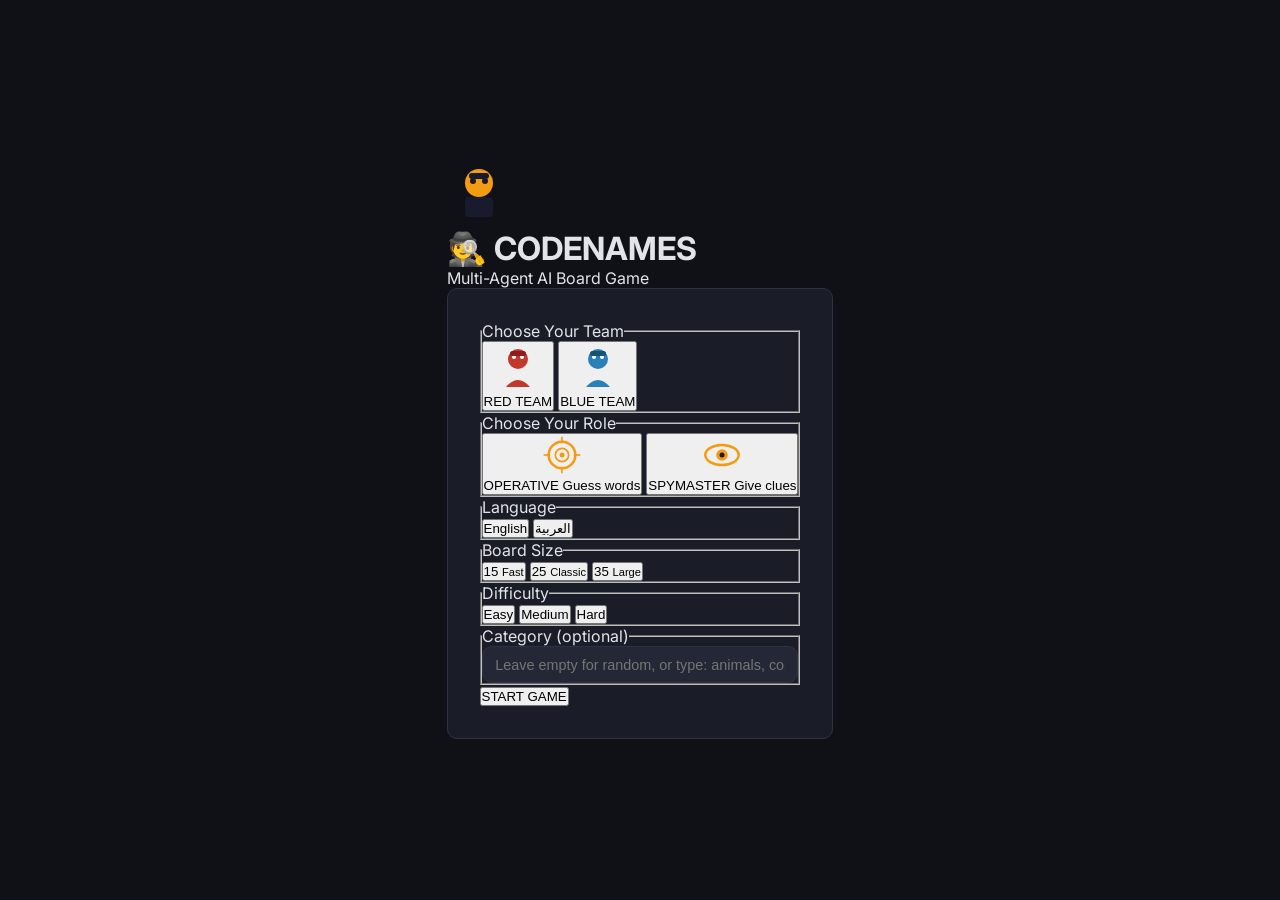
==== UI/index.html @ 9152c019 "Update project: improve agents, UI, and server routes" ====
<!DOCTYPE html>
<html lang="en">
<head>
  <meta charset="UTF-8" />
  <meta name="viewport" content="width=device-width, initial-scale=1.0" />
  <title>Codenames — Multi-Agent AI Board Game</title>
  <meta name="description" content="Play Codenames with AI agents — choose your team, your role, and outsmart the opposition." />
  <link rel="preconnect" href="https://fonts.googleapis.com" />
  <link rel="preconnect" href="https://fonts.gstatic.com" crossorigin />
  <link href="https://fonts.googleapis.com/css2?family=Russo+One&family=Inter:wght@400;500;600;700&family=Noto+Sans+Arabic:wght@400;500;600;700&display=swap" rel="stylesheet" />
  <link rel="stylesheet" href="/static/styles.css" />
</head>
<body>

  <!-- ========== TOAST CONTAINER ========== -->
  <div id="toast-container" aria-live="polite"></div>

  <!-- ========== SETUP SCREEN ========== -->
  <div id="setup-screen" class="screen active">
    <div class="setup-bg"></div>
    <div class="setup-content">
      <header class="setup-header">
        <div class="logo-icon" aria-hidden="true">
          <svg viewBox="0 0 64 64" width="64" height="64">
            <circle cx="32" cy="22" r="14" fill="#f39c12"/>
            <rect x="18" y="36" width="28" height="20" rx="4" fill="#1a1a2e"/>
            <circle cx="26" cy="20" r="3" fill="#1a1a2e"/>
            <circle cx="38" cy="20" r="3" fill="#1a1a2e"/>
            <rect x="22" y="12" width="20" height="6" rx="3" fill="#1a1a2e"/>
          </svg>
        </div>
        <h1 class="game-title"><span class="title-spy">&#x1F575;&#xFE0F;</span> CODENAMES</h1>
        <p class="game-subtitle">Multi-Agent AI Board Game</p>
      </header>

      <form id="setup-form" class="setup-card" autocomplete="off">
        <!-- Team Selection -->
        <fieldset class="setup-fieldset">
          <legend class="setup-legend">Choose Your Team</legend>
          <div class="selection-row team-row">
            <button type="button" class="selection-card team-card red selected" data-team="red" aria-pressed="true">
              <div class="card-icon red-icon">
                <svg viewBox="0 0 48 48" width="48" height="48" aria-hidden="true">
                  <circle cx="24" cy="16" r="10" fill="#c0392b"/>
                  <path d="M12 44 Q24 30 36 44 Z" fill="#c0392b"/>
                  <circle cx="20" cy="14" r="2" fill="#fff"/>
                  <circle cx="28" cy="14" r="2" fill="#fff"/>
                  <rect x="16" y="8" width="16" height="5" rx="2.5" fill="#8e1c1c"/>
                </svg>
              </div>
              <span class="card-label">RED TEAM</span>
            </button>
            <button type="button" class="selection-card team-card blue" data-team="blue" aria-pressed="false">
              <div class="card-icon blue-icon">
                <svg viewBox="0 0 48 48" width="48" height="48" aria-hidden="true">
                  <circle cx="24" cy="16" r="10" fill="#2980b9"/>
                  <path d="M12 44 Q24 30 36 44 Z" fill="#2980b9"/>
                  <circle cx="20" cy="14" r="2" fill="#fff"/>
                  <circle cx="28" cy="14" r="2" fill="#fff"/>
                  <rect x="16" y="8" width="16" height="5" rx="2.5" fill="#1a5276"/>
                </svg>
              </div>
              <span class="card-label">BLUE TEAM</span>
            </button>
          </div>
        </fieldset>

        <!-- Role Selection -->
        <fieldset class="setup-fieldset">
          <legend class="setup-legend">Choose Your Role</legend>
          <div class="selection-row role-row">
            <button type="button" class="selection-card role-card selected" data-role="operative" aria-pressed="true">
              <div class="card-icon">
                <svg viewBox="0 0 48 48" width="40" height="40" aria-hidden="true">
                  <circle cx="24" cy="24" r="16" fill="none" stroke="#f39c12" stroke-width="3"/>
                  <circle cx="24" cy="24" r="8" fill="none" stroke="#f39c12" stroke-width="2"/>
                  <circle cx="24" cy="24" r="3" fill="#f39c12"/>
                  <line x1="24" y1="2" x2="24" y2="10" stroke="#f39c12" stroke-width="2"/>
                  <line x1="24" y1="38" x2="24" y2="46" stroke="#f39c12" stroke-width="2"/>
                  <line x1="2" y1="24" x2="10" y2="24" stroke="#f39c12" stroke-width="2"/>
                  <line x1="38" y1="24" x2="46" y2="24" stroke="#f39c12" stroke-width="2"/>
                </svg>
              </div>
              <span class="card-label">OPERATIVE</span>
              <span class="card-desc">Guess words</span>
            </button>
            <button type="button" class="selection-card role-card" data-role="spymaster" aria-pressed="false">
              <div class="card-icon">
                <svg viewBox="0 0 48 48" width="40" height="40" aria-hidden="true">
                  <ellipse cx="24" cy="24" rx="20" ry="12" fill="none" stroke="#f39c12" stroke-width="3"/>
                  <circle cx="24" cy="24" r="7" fill="#f39c12"/>
                  <circle cx="24" cy="24" r="3" fill="#1a1a2e"/>
                </svg>
              </div>
              <span class="card-label">SPYMASTER</span>
              <span class="card-desc">Give clues</span>
            </button>
          </div>
        </fieldset>

        <!-- Language -->
        <fieldset class="setup-fieldset">
          <legend class="setup-legend">Language</legend>
          <div class="selection-row lang-row">
            <button type="button" class="pill-btn selected" data-lang="en" aria-pressed="true">English</button>
            <button type="button" class="pill-btn" data-lang="ar" aria-pressed="false">&#x0627;&#x0644;&#x0639;&#x0631;&#x0628;&#x064A;&#x0629;</button>
          </div>
        </fieldset>

        <!-- Board Size -->
        <fieldset class="setup-fieldset">
          <legend class="setup-legend">Board Size</legend>
          <div class="selection-row size-row">
            <button type="button" class="pill-btn" data-size="15" aria-pressed="false">15 <small>Fast</small></button>
            <button type="button" class="pill-btn selected" data-size="25" aria-pressed="true">25 <small>Classic</small></button>
            <button type="button" class="pill-btn" data-size="35" aria-pressed="false">35 <small>Large</small></button>
          </div>
        </fieldset>

        <!-- Difficulty -->
        <fieldset class="setup-fieldset">
          <legend class="setup-legend">Difficulty</legend>
          <div class="selection-row diff-row">
            <button type="button" class="pill-btn" data-diff="easy" aria-pressed="false">Easy</button>
            <button type="button" class="pill-btn selected" data-diff="medium" aria-pressed="true">Medium</button>
            <button type="button" class="pill-btn" data-diff="hard" aria-pressed="false">Hard</button>
          </div>
        </fieldset>

        <!-- Category -->
        <fieldset class="setup-fieldset">
          <legend class="setup-legend">Category <span class="legend-hint">(optional)</span></legend>
          <input type="text" id="category-input" class="text-input" placeholder="Leave empty for random, or type: animals, countries, sports..." />
        </fieldset>

        <!-- Start -->
        <button type="submit" id="start-btn" class="start-button">
          <span class="start-label">START GAME</span>
          <span class="start-spinner hidden" aria-hidden="true"></span>
        </button>
      </form>
    </div>
  </div>

  <!-- ========== GAME SCREEN ========== -->
  <div id="game-screen" class="screen">

    <!-- Mobile panel toggles -->
    <div class="mobile-toggles">
      <button class="mobile-toggle-btn" data-panel="logs" aria-label="Toggle agent logs">
        <svg viewBox="0 0 24 24" width="20" height="20" fill="none" stroke="currentColor" stroke-width="2"><path d="M1 12s4-8 11-8 11 8 11 8-4 8-11 8-11-8-11-8z"/><circle cx="12" cy="12" r="3"/></svg>
        Logs
      </button>
      <button class="mobile-toggle-btn" data-panel="chat" aria-label="Toggle chat">
        <svg viewBox="0 0 24 24" width="20" height="20" fill="none" stroke="currentColor" stroke-width="2"><path d="M21 15a2 2 0 0 1-2 2H7l-4 4V5a2 2 0 0 1 2-2h14a2 2 0 0 1 2 2z"/></svg>
        Chat
      </button>
    </div>

    <!-- LEFT PANEL: Agent Logs -->
    <aside id="logs-panel" class="side-panel logs-panel">
      <div class="panel-header">
        <h2 class="panel-title">
          <svg viewBox="0 0 24 24" width="18" height="18" fill="none" stroke="currentColor" stroke-width="2"><circle cx="11" cy="11" r="8"/><line x1="21" y1="21" x2="16.65" y2="16.65"/></svg>
          Agent Logs
        </h2>
        <button class="panel-toggle" data-panel="logs" aria-label="Toggle logs panel">
          <svg viewBox="0 0 24 24" width="18" height="18" fill="none" stroke="currentColor" stroke-width="2"><path d="M1 12s4-8 11-8 11 8 11 8-4 8-11 8-11-8-11-8z"/><circle cx="12" cy="12" r="3"/></svg>
        </button>
      </div>
      <div id="logs-list" class="panel-body logs-list" role="log" aria-live="polite">
        <div class="empty-state">No agent activity yet...</div>
      </div>
    </aside>

    <!-- CENTER: Game Board -->
    <main id="board-area" class="board-area">
      <!-- Score Bar -->
      <div class="score-bar">
        <div class="score red-score">
          <span class="score-dot red-dot"></span>
          <span>Red: <strong id="red-remaining">0</strong> remaining</span>
        </div>
        <div id="turn-indicator" class="turn-indicator">WAITING...</div>
        <div class="score blue-score">
          <span class="score-dot blue-dot"></span>
          <span>Blue: <strong id="blue-remaining">0</strong> remaining</span>
        </div>
      </div>

      <!-- Clue Banner -->
      <div id="clue-banner" class="clue-banner hidden">
        <span class="clue-label">CLUE:</span>
        <span id="clue-word" class="clue-word"></span>
        <span id="clue-number" class="clue-number"></span>
      </div>
      <div id="clue-status" class="clue-status hidden"></div>

      <!-- Card Grid -->
      <div id="card-grid" class="card-grid" role="grid" aria-label="Game board">
        <!-- Cards rendered by JS -->
      </div>

      <!-- Spymaster Clue Input -->
      <div id="spymaster-input" class="spymaster-input hidden">
        <div class="clue-form">
          <input type="text" id="clue-word-input" class="text-input clue-text-input" placeholder="Enter your clue word" maxlength="30" />
          <div class="clue-number-picker">
            <button type="button" id="clue-num-dec" class="num-btn" aria-label="Decrease number">-</button>
            <span id="clue-num-value" class="num-value">1</span>
            <button type="button" id="clue-num-inc" class="num-btn" aria-label="Increase number">+</button>
          </div>
          <button type="button" id="give-clue-btn" class="action-button give-clue-btn">
            <span>Give Clue</span>
            <span class="btn-spinner hidden" aria-hidden="true"></span>
          </button>
        </div>
        <div id="spymaster-wait" class="spymaster-wait hidden">
          <div class="wait-spinner"></div>
          <span>Waiting for your operative to guess...</span>
        </div>
      </div>

      <!-- Operative Controls -->
      <div id="operative-controls" class="operative-controls hidden">
        <span id="guesses-left" class="guesses-left"></span>
        <button type="button" id="end-turn-btn" class="action-button end-turn-btn" disabled>End Turn</button>
      </div>

      <!-- Loading Skeleton -->
      <div id="board-loading" class="board-loading hidden">
        <div class="skeleton-grid">
          <div class="skeleton-card"></div><div class="skeleton-card"></div><div class="skeleton-card"></div><div class="skeleton-card"></div><div class="skeleton-card"></div>
          <div class="skeleton-card"></div><div class="skeleton-card"></div><div class="skeleton-card"></div><div class="skeleton-card"></div><div class="skeleton-card"></div>
          <div class="skeleton-card"></div><div class="skeleton-card"></div><div class="skeleton-card"></div><div class="skeleton-card"></div><div class="skeleton-card"></div>
          <div class="skeleton-card"></div><div class="skeleton-card"></div><div class="skeleton-card"></div><div class="skeleton-card"></div><div class="skeleton-card"></div>
          <div class="skeleton-card"></div><div class="skeleton-card"></div><div class="skeleton-card"></div><div class="skeleton-card"></div><div class="skeleton-card"></div>
        </div>
      </div>
    </main>

    <!-- RIGHT PANEL: Chat -->
    <aside id="chat-panel" class="side-panel chat-panel">
      <div class="panel-header">
        <h2 class="panel-title">
          <svg viewBox="0 0 24 24" width="18" height="18" fill="none" stroke="currentColor" stroke-width="2"><path d="M21 15a2 2 0 0 1-2 2H7l-4 4V5a2 2 0 0 1 2-2h14a2 2 0 0 1 2 2z"/></svg>
          Game Chat
        </h2>
        <button class="panel-toggle" data-panel="chat" aria-label="Toggle chat panel">
          <svg viewBox="0 0 24 24" width="18" height="18" fill="none" stroke="currentColor" stroke-width="2"><path d="M21 15a2 2 0 0 1-2 2H7l-4 4V5a2 2 0 0 1 2-2h14a2 2 0 0 1 2 2z"/></svg>
        </button>
      </div>
      <div id="chat-messages" class="panel-body chat-messages" role="log" aria-live="polite">
        <div class="empty-state">No messages yet...</div>
      </div>
      <div class="chat-input-bar">
        <input type="text" id="chat-input" class="text-input chat-text-input" placeholder="Type a message..." maxlength="300" />
        <button type="button" id="chat-send-btn" class="chat-send-btn" aria-label="Send message">
          <svg viewBox="0 0 24 24" width="20" height="20" fill="none" stroke="currentColor" stroke-width="2"><line x1="22" y1="2" x2="11" y2="13"/><polygon points="22 2 15 22 11 13 2 9 22 2"/></svg>
        </button>
      </div>
    </aside>

    <!-- GAME OVER OVERLAY -->
    <div id="game-over-overlay" class="game-over-overlay hidden" role="dialog" aria-modal="true" aria-label="Game Over">
      <div class="game-over-card">
        <div id="game-over-icon" class="game-over-icon"></div>
        <h2 id="game-over-title" class="game-over-title"></h2>
        <p id="game-over-subtitle" class="game-over-subtitle"></p>
        <div class="game-over-scores">
          <span class="go-score red-go">Red: <strong id="go-red">0</strong></span>
          <span class="go-score blue-go">Blue: <strong id="go-blue">0</strong></span>
        </div>
        <div class="game-over-actions">
          <button type="button" id="reveal-board-btn" class="action-button">Reveal Board</button>
          <button type="button" id="play-again-btn" class="action-button primary">Play Again</button>
        </div>
      </div>
      <!-- CSS Confetti -->
      <div id="confetti-container" class="confetti-container hidden" aria-hidden="true"></div>
    </div>
  </div>

  <script src="/static/app.js"></script>
</body>
</html>
---- static/styles.css ----
/* ── variables ─────────────────────────────────────────────── */
:root {
  --bg:        #0f1117;
  --surface:   #1a1d27;
  --surface2:  #242836;
  --surface3:  #2d3244;
  --border:    #2d3244;
  --text:      #e2e4e9;
  --text-dim:  #8b8fa3;
  --red:       #e74c3c;
  --red-bg:    #3b1a1a;
  --blue:      #3498db;
  --blue-bg:   #1a2a3b;
  --neutral:   #95a5a6;
  --neutral-bg:#2c2c2c;
  --assassin:  #9b59b6;
  --assassin-bg:#2a1a2e;
  --accent:    #f39c12;
  --green:     #2ecc71;
  --font-en:   'Inter', sans-serif;
  --font-ar:   'Cairo', sans-serif;
  --radius:    10px;
  --panel-width: 280px;
}

/* ── reset ────────────────────────────────────────────────── */
*, *::before, *::after { box-sizing: border-box; margin: 0; padding: 0; }

body {
  background: var(--bg);
  color: var(--text);
  font-family: var(--font-en);
  min-height: 100vh;
  overflow-x: hidden;
}
body[dir="rtl"] { font-family: var(--font-ar); }

/* ── screens ──────────────────────────────────────────────── */
.screen { display: none; }
.screen.active { display: flex; justify-content: center; align-items: center; min-height: 100vh; }
#game-screen.active { display: flex; flex-direction: column; min-height: 100vh; }

/* ── setup ────────────────────────────────────────────────── */
.setup-card {
  background: var(--surface);
  border: 1px solid var(--border);
  border-radius: var(--radius);
  padding: 2rem;
  width: 100%;
  max-width: 520px;
}
.setup-card h1 { font-size: 1.8rem; text-align: center; margin-bottom: 0.25rem; }
.subtitle { text-align: center; color: var(--text-dim); margin-bottom: 1.5rem; }

.lang-toggle { display: flex; gap: 0.5rem; margin-bottom: 1.5rem; }
.btn-lang {
  flex: 1;
  padding: 0.5rem;
  border: 1px solid var(--border);
  border-radius: var(--radius);
  background: transparent;
  color: var(--text-dim);
  cursor: pointer;
  font-size: 0.9rem;
  transition: 0.15s;
}
.btn-lang.active { background: var(--surface2); color: var(--text); border-color: var(--accent); }

.form-group { margin-bottom: 1rem; }
.form-group label { display: block; margin-bottom: 0.3rem; font-size: 0.85rem; color: var(--text-dim); }
.hint { font-size: 0.75rem; opacity: 0.6; }
.form-row { display: flex; gap: 1rem; }
.form-row .form-group { flex: 1; }

input, select {
  width: 100%;
  padding: 0.6rem 0.8rem;
  border-radius: var(--radius);
  border: 1px solid var(--border);
  background: var(--surface2);
  color: var(--text);
  font-size: 0.9rem;
}

.radio-group { display: flex; gap: 0.5rem; }
.radio-card {
  flex: 1;
  text-align: center;
  padding: 0.6rem;
  border: 1px solid var(--border);
  border-radius: var(--radius);
  cursor: pointer;
  transition: 0.15s;
}
.radio-card input { display: none; }
.radio-card.selected { border-color: var(--accent); background: var(--surface2); }
.radio-card.red.selected { border-color: var(--red); background: var(--red-bg); }
.radio-card.blue.selected { border-color: var(--blue); background: var(--blue-bg); }

/* ── buttons ──────────────────────────────────────────────── */
.btn-primary {
  width: 100%;
  padding: 0.75rem;
  border: none;
  border-radius: var(--radius);
  background: var(--accent);
  color: #000;
  font-weight: 600;
  font-size: 1rem;
  cursor: pointer;
  margin-top: 0.75rem;
  display: flex;
  align-items: center;
  justify-content: center;
  gap: 0.5rem;
  transition: 0.15s;
}
.btn-primary:hover { filter: brightness(1.1); }
.btn-primary:disabled { opacity: 0.5; cursor: not-allowed; }
.btn-primary.small { width: auto; margin-top: 0; padding: 0.6rem 1.2rem; }

.btn-secondary {
  padding: 0.6rem 1.5rem;
  border: 1px solid var(--border);
  border-radius: var(--radius);
  background: transparent;
  color: var(--text);
  cursor: pointer;
  transition: 0.15s;
}
.btn-secondary:hover { background: var(--surface2); }

.btn-toggle {
  background: none;
  border: none;
  color: var(--text-dim);
  font-size: 1.1rem;
  cursor: pointer;
  padding: 0.2rem 0.5rem;
  border-radius: 4px;
  transition: 0.15s;
}
.btn-toggle:hover { background: var(--surface2); color: var(--text); }

.btn-float {
  width: 40px;
  height: 40px;
  border-radius: 50%;
  border: 1px solid var(--border);
  background: var(--surface);
  font-size: 1.2rem;
  cursor: pointer;
  display: flex;
  align-items: center;
  justify-content: center;
  transition: 0.15s;
}
.btn-float:hover { background: var(--surface2); border-color: var(--accent); }

.floating-toggles {
  position: fixed;
  bottom: 1rem;
  left: 1rem;
  display: flex;
  gap: 0.5rem;
  z-index: 150;
}

.spinner { width: 18px; height: 18px; border: 2px solid #000; border-top-color: transparent; border-radius: 50%; animation: spin 0.6s linear infinite; }
@keyframes spin { to { transform: rotate(360deg); } }
.hidden { display: none !important; }

/* ── game header ──────────────────────────────────────────── */
.game-header {
  display: flex;
  align-items: center;
  justify-content: space-between;
  padding: 0.75rem 2rem;
  background: var(--surface);
  border-bottom: 1px solid var(--border);
  z-index: 10;
}
.score { font-size: 1.4rem; font-weight: 700; display: flex; align-items: center; gap: 0.4rem; }
.dot { width: 14px; height: 14px; border-radius: 50%; display: inline-block; }
.dot.red { background: var(--red); }
.dot.blue { background: var(--blue); }
.turn-indicator { font-size: 0.95rem; color: var(--text-dim); }

/* ── game body layout ─────────────────────────────────────── */
.game-body {
  display: flex;
  flex: 1;
  overflow: hidden;
}

/* ── left panel: agent logs ───────────────────────────────── */
.log-panel {
  width: var(--panel-width);
  min-width: var(--panel-width);
  background: var(--surface);
  border-right: 1px solid var(--border);
  display: flex;
  flex-direction: column;
  transition: margin-left 0.3s, opacity 0.3s;
}
.log-panel.collapsed {
  margin-left: calc(-1 * var(--panel-width));
  opacity: 0;
  pointer-events: none;
}

.panel-header {
  display: flex;
  align-items: center;
  justify-content: space-between;
  padding: 0.75rem 1rem;
  border-bottom: 1px solid var(--border);
}
.panel-header h3 {
  font-size: 0.85rem;
  color: var(--text-dim);
  font-weight: 600;
}

#log-list {
  list-style: none;
  overflow-y: auto;
  flex: 1;
  padding: 0.5rem;
}

#log-list li {
  padding: 0.5rem 0.6rem;
  margin-bottom: 0.4rem;
  border-radius: 6px;
  background: var(--surface2);
  font-size: 0.78rem;
  border-left: 3px solid var(--border);
  animation: slideInLeft 0.3s ease;
}
#log-list li .log-agent { color: var(--accent); font-weight: 600; font-size: 0.7rem; text-transform: uppercase; }
#log-list li .log-action { color: var(--text); margin: 0.15rem 0; }
#log-list li .log-detail { color: var(--text-dim); font-size: 0.72rem; }
#log-list li .log-reflection {
  color: var(--green);
  font-size: 0.7rem;
  font-style: italic;
  margin-top: 0.2rem;
  padding-top: 0.2rem;
  border-top: 1px solid var(--border);
}
#log-list li.thinking { border-left-color: var(--accent); }
#log-list li.clue { border-left-color: var(--blue); }
#log-list li.guess-correct { border-left-color: var(--green); }
#log-list li.guess-wrong { border-left-color: var(--red); }

@keyframes slideInLeft {
  from { transform: translateX(-10px); opacity: 0; }
  to { transform: translateX(0); opacity: 1; }
}

/* ── center: board ────────────────────────────────────────── */
.board-area {
  flex: 1;
  display: flex;
  flex-direction: column;
  align-items: center;
  overflow-y: auto;
  padding-bottom: 3rem;
}

.board {
  display: grid;
  gap: 0.6rem;
  padding: 1.5rem 2rem;
  max-width: 800px;
  width: 100%;
}
.board.cols-5 { grid-template-columns: repeat(5, 1fr); }
.board.cols-7 { grid-template-columns: repeat(7, 1fr); }

.card {
  position: relative;
  padding: 1rem 0.5rem;
  text-align: center;
  border-radius: var(--radius);
  border: 2px solid var(--border);
  background: var(--surface2);
  cursor: pointer;
  transition: transform 0.15s, border-color 0.15s, box-shadow 0.15s;
  font-size: 0.85rem;
  word-break: break-word;
  min-height: 60px;
  display: flex;
  align-items: center;
  justify-content: center;
}
.card:hover:not(.revealed) { transform: translateY(-2px); border-color: var(--accent); box-shadow: 0 4px 12px rgba(243,156,18,0.15); }
.card.clickable { cursor: pointer; }
.card.clickable:hover { border-color: var(--accent); }

/* revealed states */
.card.revealed { opacity: 0.65; cursor: default; pointer-events: none; }
.card.revealed.red   { background: var(--red-bg);   border-color: var(--red); color: var(--red); }
.card.revealed.blue  { background: var(--blue-bg);  border-color: var(--blue); color: var(--blue); }
.card.revealed.neutral { background: var(--neutral-bg); border-color: var(--neutral); color: var(--neutral); }
.card.revealed.assassin { background: var(--assassin-bg); border-color: var(--assassin); color: var(--assassin); }

/* spymaster hints (unrevealed) */
.card.hint-red     { border-color: var(--red); }
.card.hint-blue    { border-color: var(--blue); }
.card.hint-neutral { border-color: var(--neutral); border-style: dashed; }
.card.hint-assassin { border-color: var(--assassin); border-width: 3px; }

/* ── clue display ─────────────────────────────────────────── */
.clue-display {
  text-align: center;
  padding: 0.75rem;
  font-size: 1.1rem;
  color: var(--accent);
  font-weight: 600;
}

/* ── action bar ───────────────────────────────────────────── */
.action-bar {
  display: flex;
  justify-content: center;
  gap: 0.75rem;
  padding: 0.75rem 2rem;
  background: var(--surface);
  border-top: 1px solid var(--border);
  width: 100%;
  max-width: 800px;
}
.clue-form { display: flex; gap: 0.5rem; align-items: center; }
.clue-form input { width: auto; }
.clue-form input[type="text"] { width: 200px; }
.clue-form input[type="number"] { width: 60px; text-align: center; }

/* ── AI thinking ──────────────────────────────────────────── */
.ai-thinking {
  text-align: center;
  padding: 0.5rem;
  color: var(--accent);
  font-size: 0.85rem;
  width: 100%;
  max-width: 800px;
}
.thinking-bar {
  height: 3px;
  background: linear-gradient(90deg, var(--accent), var(--red), var(--blue), var(--accent));
  background-size: 200%;
  animation: shimmer 1.5s infinite;
  border-radius: 2px;
  margin-bottom: 0.3rem;
}
@keyframes shimmer { 0% { background-position: 200% 0; } 100% { background-position: -200% 0; } }

/* ── right panel: chat ────────────────────────────────────── */
.chat-panel {
  width: var(--panel-width);
  min-width: var(--panel-width);
  background: var(--surface);
  border-left: 1px solid var(--border);
  display: flex;
  flex-direction: column;
  transition: margin-right 0.3s, opacity 0.3s;
}
.chat-panel.collapsed {
  margin-right: calc(-1 * var(--panel-width));
  opacity: 0;
  pointer-events: none;
}

.chat-messages {
  flex: 1;
  overflow-y: auto;
  padding: 0.5rem;
  display: flex;
  flex-direction: column;
  gap: 0.4rem;
}

.chat-msg {
  padding: 0.5rem 0.7rem;
  border-radius: 10px;
  font-size: 0.82rem;
  max-width: 90%;
  animation: fadeInUp 0.3s ease;
  line-height: 1.4;
}
.chat-msg .chat-sender {
  font-size: 0.68rem;
  font-weight: 600;
  text-transform: uppercase;
  margin-bottom: 0.15rem;
  display: block;
}
.chat-msg.red-team {
  background: var(--red-bg);
  border: 1px solid rgba(231,76,60,0.3);
  align-self: flex-start;
}
.chat-msg.red-team .chat-sender { color: var(--red); }

.chat-msg.blue-team {
  background: var(--blue-bg);
  border: 1px solid rgba(52,152,219,0.3);
  align-self: flex-end;
}
.chat-msg.blue-team .chat-sender { color: var(--blue); }

.chat-msg.system-msg {
  background: var(--surface2);
  border: 1px solid var(--border);
  align-self: center;
  text-align: center;
  font-size: 0.75rem;
  color: var(--text-dim);
}

@keyframes fadeInUp {
  from { transform: translateY(8px); opacity: 0; }
  to { transform: translateY(0); opacity: 1; }
}

/* ── game over ────────────────────────────────────────────── */
.game-over-overlay {
  position: fixed;
  inset: 0;
  background: rgba(0,0,0,0.7);
  display: flex;
  align-items: center;
  justify-content: center;
  z-index: 200;
}
.game-over-card {
  background: var(--surface);
  border: 1px solid var(--border);
  border-radius: var(--radius);
  padding: 2.5rem;
  text-align: center;
  max-width: 400px;
}
.game-over-card h2 { font-size: 2rem; margin-bottom: 0.5rem; }
.game-over-card p { color: var(--text-dim); margin-bottom: 1.5rem; }
.game-over-card .btn-primary { width: auto; padding: 0.75rem 2rem; margin: 0 auto; }

/* ── responsive ───────────────────────────────────────────── */
@media (max-width: 1100px) {
  .chat-panel { width: 240px; min-width: 240px; }
  .log-panel { width: 240px; min-width: 240px; }
}
@media (max-width: 900px) {
  .log-panel { display: none; }
  .chat-panel { width: 220px; min-width: 220px; }
  .board { padding: 1rem; }
  #btn-show-log { display: none !important; }
}
@media (max-width: 700px) {
  .chat-panel { display: none; }
  #btn-show-chat { display: none !important; }
  .setup-card { padding: 1.25rem; }
  .form-row { flex-direction: column; }
  .card { font-size: 0.75rem; min-height: 48px; padding: 0.5rem; }
}
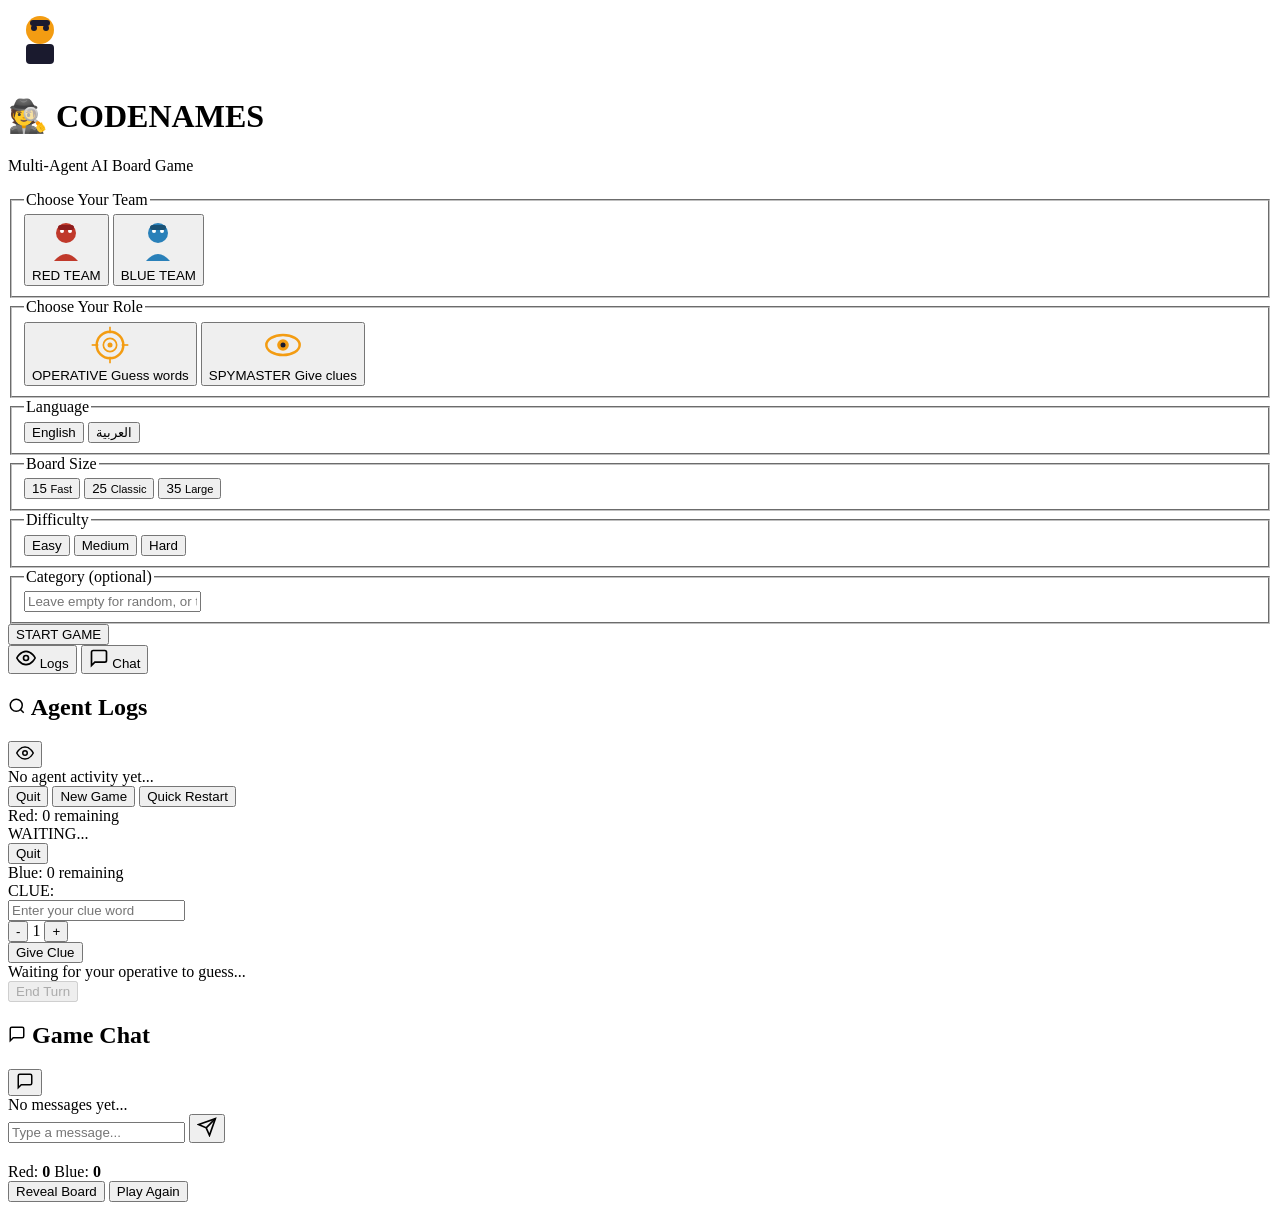
==== commit 67521a7f: "إصلاح وتحديث ملفات الـ refresher" ====
--- a/UI/index.html
+++ b/UI/index.html
@@ -1,15 +1,22 @@
 <!DOCTYPE html>
 <html lang="en">
+
 <head>
   <meta charset="UTF-8" />
   <meta name="viewport" content="width=device-width, initial-scale=1.0" />
   <title>Codenames — Multi-Agent AI Board Game</title>
-  <meta name="description" content="Play Codenames with AI agents — choose your team, your role, and outsmart the opposition." />
+  <meta name="description"
+    content="Play Codenames with AI agents — choose your team, your role, and outsmart the opposition." />
   <link rel="preconnect" href="https://fonts.googleapis.com" />
   <link rel="preconnect" href="https://fonts.gstatic.com" crossorigin />
-  <link href="https://fonts.googleapis.com/css2?family=Russo+One&family=Inter:wght@400;500;600;700&family=Noto+Sans+Arabic:wght@400;500;600;700&display=swap" rel="stylesheet" />
+  <link
+    href="https://fonts.googleapis.com/css2?family=Russo+One&family=Inter:wght@400;500;600;700&family=Noto+Sans+Arabic:wght@400;500;600;700&display=swap"
+    rel="stylesheet" />
   <link rel="stylesheet" href="/static/styles.css" />
+  <link rel="icon"
+    href="data:image/svg+xml,<svg xmlns='http://www.w3.org/2000/svg' viewBox='0 0 100 100'><text y='.9em' font-size='90'>🕵️</text></svg>" />
 </head>
+
 <body>
 
   <!-- ========== TOAST CONTAINER ========== -->
@@ -22,11 +29,11 @@
       <header class="setup-header">
         <div class="logo-icon" aria-hidden="true">
           <svg viewBox="0 0 64 64" width="64" height="64">
-            <circle cx="32" cy="22" r="14" fill="#f39c12"/>
-            <rect x="18" y="36" width="28" height="20" rx="4" fill="#1a1a2e"/>
-            <circle cx="26" cy="20" r="3" fill="#1a1a2e"/>
-            <circle cx="38" cy="20" r="3" fill="#1a1a2e"/>
-            <rect x="22" y="12" width="20" height="6" rx="3" fill="#1a1a2e"/>
+            <circle cx="32" cy="22" r="14" fill="#f39c12" />
+            <rect x="18" y="36" width="28" height="20" rx="4" fill="#1a1a2e" />
+            <circle cx="26" cy="20" r="3" fill="#1a1a2e" />
+            <circle cx="38" cy="20" r="3" fill="#1a1a2e" />
+            <rect x="22" y="12" width="20" height="6" rx="3" fill="#1a1a2e" />
           </svg>
         </div>
         <h1 class="game-title"><span class="title-spy">&#x1F575;&#xFE0F;</span> CODENAMES</h1>
@@ -36,106 +43,116 @@
       <form id="setup-form" class="setup-card" autocomplete="off">
         <!-- Team Selection -->
         <fieldset class="setup-fieldset">
-          <legend class="setup-legend">Choose Your Team</legend>
+          <legend class="setup-legend" data-i18n="choose_team">Choose Your Team</legend>
           <div class="selection-row team-row">
             <button type="button" class="selection-card team-card red selected" data-team="red" aria-pressed="true">
               <div class="card-icon red-icon">
                 <svg viewBox="0 0 48 48" width="48" height="48" aria-hidden="true">
-                  <circle cx="24" cy="16" r="10" fill="#c0392b"/>
-                  <path d="M12 44 Q24 30 36 44 Z" fill="#c0392b"/>
-                  <circle cx="20" cy="14" r="2" fill="#fff"/>
-                  <circle cx="28" cy="14" r="2" fill="#fff"/>
-                  <rect x="16" y="8" width="16" height="5" rx="2.5" fill="#8e1c1c"/>
+                  <circle cx="24" cy="16" r="10" fill="#c0392b" />
+                  <path d="M12 44 Q24 30 36 44 Z" fill="#c0392b" />
+                  <circle cx="20" cy="14" r="2" fill="#fff" />
+                  <circle cx="28" cy="14" r="2" fill="#fff" />
+                  <rect x="16" y="8" width="16" height="5" rx="2.5" fill="#8e1c1c" />
                 </svg>
               </div>
-              <span class="card-label">RED TEAM</span>
+              <span class="card-label" data-i18n="red_team">RED TEAM</span>
             </button>
             <button type="button" class="selection-card team-card blue" data-team="blue" aria-pressed="false">
               <div class="card-icon blue-icon">
                 <svg viewBox="0 0 48 48" width="48" height="48" aria-hidden="true">
-                  <circle cx="24" cy="16" r="10" fill="#2980b9"/>
-                  <path d="M12 44 Q24 30 36 44 Z" fill="#2980b9"/>
-                  <circle cx="20" cy="14" r="2" fill="#fff"/>
-                  <circle cx="28" cy="14" r="2" fill="#fff"/>
-                  <rect x="16" y="8" width="16" height="5" rx="2.5" fill="#1a5276"/>
+                  <circle cx="24" cy="16" r="10" fill="#2980b9" />
+                  <path d="M12 44 Q24 30 36 44 Z" fill="#2980b9" />
+                  <circle cx="20" cy="14" r="2" fill="#fff" />
+                  <circle cx="28" cy="14" r="2" fill="#fff" />
+                  <rect x="16" y="8" width="16" height="5" rx="2.5" fill="#1a5276" />
                 </svg>
               </div>
-              <span class="card-label">BLUE TEAM</span>
+              <span class="card-label" data-i18n="blue_team">BLUE TEAM</span>
             </button>
           </div>
         </fieldset>
 
         <!-- Role Selection -->
         <fieldset class="setup-fieldset">
-          <legend class="setup-legend">Choose Your Role</legend>
+          <legend class="setup-legend" data-i18n="choose_role">Choose Your Role</legend>
           <div class="selection-row role-row">
             <button type="button" class="selection-card role-card selected" data-role="operative" aria-pressed="true">
               <div class="card-icon">
                 <svg viewBox="0 0 48 48" width="40" height="40" aria-hidden="true">
-                  <circle cx="24" cy="24" r="16" fill="none" stroke="#f39c12" stroke-width="3"/>
-                  <circle cx="24" cy="24" r="8" fill="none" stroke="#f39c12" stroke-width="2"/>
-                  <circle cx="24" cy="24" r="3" fill="#f39c12"/>
-                  <line x1="24" y1="2" x2="24" y2="10" stroke="#f39c12" stroke-width="2"/>
-                  <line x1="24" y1="38" x2="24" y2="46" stroke="#f39c12" stroke-width="2"/>
-                  <line x1="2" y1="24" x2="10" y2="24" stroke="#f39c12" stroke-width="2"/>
-                  <line x1="38" y1="24" x2="46" y2="24" stroke="#f39c12" stroke-width="2"/>
+                  <circle cx="24" cy="24" r="16" fill="none" stroke="#f39c12" stroke-width="3" />
+                  <circle cx="24" cy="24" r="8" fill="none" stroke="#f39c12" stroke-width="2" />
+                  <circle cx="24" cy="24" r="3" fill="#f39c12" />
+                  <line x1="24" y1="2" x2="24" y2="10" stroke="#f39c12" stroke-width="2" />
+                  <line x1="24" y1="38" x2="24" y2="46" stroke="#f39c12" stroke-width="2" />
+                  <line x1="2" y1="24" x2="10" y2="24" stroke="#f39c12" stroke-width="2" />
+                  <line x1="38" y1="24" x2="46" y2="24" stroke="#f39c12" stroke-width="2" />
                 </svg>
               </div>
-              <span class="card-label">OPERATIVE</span>
-              <span class="card-desc">Guess words</span>
+              <span class="card-label" data-i18n="role_operative">OPERATIVE</span>
+              <span class="card-desc" data-i18n="desc_operative">Guess words</span>
             </button>
             <button type="button" class="selection-card role-card" data-role="spymaster" aria-pressed="false">
               <div class="card-icon">
                 <svg viewBox="0 0 48 48" width="40" height="40" aria-hidden="true">
-                  <ellipse cx="24" cy="24" rx="20" ry="12" fill="none" stroke="#f39c12" stroke-width="3"/>
-                  <circle cx="24" cy="24" r="7" fill="#f39c12"/>
-                  <circle cx="24" cy="24" r="3" fill="#1a1a2e"/>
+                  <ellipse cx="24" cy="24" rx="20" ry="12" fill="none" stroke="#f39c12" stroke-width="3" />
+                  <circle cx="24" cy="24" r="7" fill="#f39c12" />
+                  <circle cx="24" cy="24" r="3" fill="#1a1a2e" />
                 </svg>
               </div>
-              <span class="card-label">SPYMASTER</span>
-              <span class="card-desc">Give clues</span>
+              <span class="card-label" data-i18n="role_spymaster">SPYMASTER</span>
+              <span class="card-desc" data-i18n="desc_spymaster">Give clues</span>
             </button>
           </div>
         </fieldset>
 
         <!-- Language -->
         <fieldset class="setup-fieldset">
-          <legend class="setup-legend">Language</legend>
+          <legend class="setup-legend" data-i18n="language">Language</legend>
           <div class="selection-row lang-row">
-            <button type="button" class="pill-btn selected" data-lang="en" aria-pressed="true">English</button>
-            <button type="button" class="pill-btn" data-lang="ar" aria-pressed="false">&#x0627;&#x0644;&#x0639;&#x0631;&#x0628;&#x064A;&#x0629;</button>
+            <button type="button" class="pill-btn selected" data-lang="en" aria-pressed="true"
+              data-i18n="lang_en">English</button>
+            <button type="button" class="pill-btn" data-lang="ar" aria-pressed="false"
+              data-i18n="lang_ar">&#x0627;&#x0644;&#x0639;&#x0631;&#x0628;&#x064A;&#x0629;</button>
           </div>
         </fieldset>
 
         <!-- Board Size -->
         <fieldset class="setup-fieldset">
-          <legend class="setup-legend">Board Size</legend>
+          <legend class="setup-legend" data-i18n="board_size">Board Size</legend>
           <div class="selection-row size-row">
-            <button type="button" class="pill-btn" data-size="15" aria-pressed="false">15 <small>Fast</small></button>
-            <button type="button" class="pill-btn selected" data-size="25" aria-pressed="true">25 <small>Classic</small></button>
-            <button type="button" class="pill-btn" data-size="35" aria-pressed="false">35 <small>Large</small></button>
+            <button type="button" class="pill-btn" data-size="15" aria-pressed="false"><span
+                data-i18n="size_15">15</span> <small data-i18n="hint_fast">Fast</small></button>
+            <button type="button" class="pill-btn selected" data-size="25" aria-pressed="true"><span
+                data-i18n="size_25">25</span> <small data-i18n="hint_classic">Classic</small></button>
+            <button type="button" class="pill-btn" data-size="35" aria-pressed="false"><span
+                data-i18n="size_35">35</span> <small data-i18n="hint_large">Large</small></button>
           </div>
         </fieldset>
 
         <!-- Difficulty -->
         <fieldset class="setup-fieldset">
-          <legend class="setup-legend">Difficulty</legend>
+          <legend class="setup-legend" data-i18n="difficulty">Difficulty</legend>
           <div class="selection-row diff-row">
-            <button type="button" class="pill-btn" data-diff="easy" aria-pressed="false">Easy</button>
-            <button type="button" class="pill-btn selected" data-diff="medium" aria-pressed="true">Medium</button>
-            <button type="button" class="pill-btn" data-diff="hard" aria-pressed="false">Hard</button>
+            <button type="button" class="pill-btn" data-diff="easy" aria-pressed="false"
+              data-i18n="diff_easy">Easy</button>
+            <button type="button" class="pill-btn selected" data-diff="medium" aria-pressed="true"
+              data-i18n="diff_medium">Medium</button>
+            <button type="button" class="pill-btn" data-diff="hard" aria-pressed="false"
+              data-i18n="diff_hard">Hard</button>
           </div>
         </fieldset>
 
         <!-- Category -->
         <fieldset class="setup-fieldset">
-          <legend class="setup-legend">Category <span class="legend-hint">(optional)</span></legend>
-          <input type="text" id="category-input" class="text-input" placeholder="Leave empty for random, or type: animals, countries, sports..." />
+          <legend class="setup-legend"><span data-i18n="category">Category</span> <span class="legend-hint"
+              data-i18n="optional">(optional)</span></legend>
+          <input type="text" id="category-input" class="text-input" data-i18n-placeholder="category_placeholder"
+            placeholder="Leave empty for random, or type: animals, countries, sports..." />
         </fieldset>
 
         <!-- Start -->
         <button type="submit" id="start-btn" class="start-button">
-          <span class="start-label">START GAME</span>
+          <span class="start-label" data-i18n="start_game">START GAME</span>
           <span class="start-spinner hidden" aria-hidden="true"></span>
         </button>
       </form>
@@ -148,11 +165,16 @@
     <!-- Mobile panel toggles -->
     <div class="mobile-toggles">
       <button class="mobile-toggle-btn" data-panel="logs" aria-label="Toggle agent logs">
-        <svg viewBox="0 0 24 24" width="20" height="20" fill="none" stroke="currentColor" stroke-width="2"><path d="M1 12s4-8 11-8 11 8 11 8-4 8-11 8-11-8-11-8z"/><circle cx="12" cy="12" r="3"/></svg>
+        <svg viewBox="0 0 24 24" width="20" height="20" fill="none" stroke="currentColor" stroke-width="2">
+          <path d="M1 12s4-8 11-8 11 8 11 8-4 8-11 8-11-8-11-8z" />
+          <circle cx="12" cy="12" r="3" />
+        </svg>
         Logs
       </button>
       <button class="mobile-toggle-btn" data-panel="chat" aria-label="Toggle chat">
-        <svg viewBox="0 0 24 24" width="20" height="20" fill="none" stroke="currentColor" stroke-width="2"><path d="M21 15a2 2 0 0 1-2 2H7l-4 4V5a2 2 0 0 1 2-2h14a2 2 0 0 1 2 2z"/></svg>
+        <svg viewBox="0 0 24 24" width="20" height="20" fill="none" stroke="currentColor" stroke-width="2">
+          <path d="M21 15a2 2 0 0 1-2 2H7l-4 4V5a2 2 0 0 1 2-2h14a2 2 0 0 1 2 2z" />
+        </svg>
         Chat
       </button>
     </div>
@@ -161,36 +183,53 @@
     <aside id="logs-panel" class="side-panel logs-panel">
       <div class="panel-header">
         <h2 class="panel-title">
-          <svg viewBox="0 0 24 24" width="18" height="18" fill="none" stroke="currentColor" stroke-width="2"><circle cx="11" cy="11" r="8"/><line x1="21" y1="21" x2="16.65" y2="16.65"/></svg>
-          Agent Logs
+          <svg viewBox="0 0 24 24" width="18" height="18" fill="none" stroke="currentColor" stroke-width="2">
+            <circle cx="11" cy="11" r="8" />
+            <line x1="21" y1="21" x2="16.65" y2="16.65" />
+          </svg>
+          <span data-i18n="agent_logs">Agent Logs</span>
         </h2>
         <button class="panel-toggle" data-panel="logs" aria-label="Toggle logs panel">
-          <svg viewBox="0 0 24 24" width="18" height="18" fill="none" stroke="currentColor" stroke-width="2"><path d="M1 12s4-8 11-8 11 8 11 8-4 8-11 8-11-8-11-8z"/><circle cx="12" cy="12" r="3"/></svg>
+          <svg viewBox="0 0 24 24" width="18" height="18" fill="none" stroke="currentColor" stroke-width="2">
+            <path d="M1 12s4-8 11-8 11 8 11 8-4 8-11 8-11-8-11-8z" />
+            <circle cx="12" cy="12" r="3" />
+          </svg>
         </button>
       </div>
       <div id="logs-list" class="panel-body logs-list" role="log" aria-live="polite">
-        <div class="empty-state">No agent activity yet...</div>
+        <div class="empty-state" data-i18n="no_activity">No agent activity yet...</div>
       </div>
     </aside>
 
     <!-- CENTER: Game Board -->
     <main id="board-area" class="board-area">
+      <!-- Post Game Quick Actions -->
+      <div id="post-game-actions" class="post-game-actions hidden">
+        <button type="button" id="header-home-btn" class="mini-btn danger" data-i18n="return_home">Quit</button>
+        <button type="button" id="header-new-game-btn" class="mini-btn" data-i18n="new_game">New Game</button>
+        <button type="button" id="header-quick-restart-btn" class="mini-btn primary" data-i18n="quick_restart">Quick
+          Restart</button>
+      </div>
+
       <!-- Score Bar -->
       <div class="score-bar">
         <div class="score red-score">
           <span class="score-dot red-dot"></span>
-          <span>Red: <strong id="red-remaining">0</strong> remaining</span>
-        </div>
-        <div id="turn-indicator" class="turn-indicator">WAITING...</div>
+          <span id="red-remaining">Red: 0 remaining</span>
+        </div>
+        <div class="score-center">
+          <div id="turn-indicator" class="turn-indicator" data-i18n="waiting">WAITING...</div>
+          <button type="button" id="quit-btn" class="quit-btn" data-i18n="quit">Quit</button>
+        </div>
         <div class="score blue-score">
           <span class="score-dot blue-dot"></span>
-          <span>Blue: <strong id="blue-remaining">0</strong> remaining</span>
+          <span id="blue-remaining">Blue: 0 remaining</span>
         </div>
       </div>
 
       <!-- Clue Banner -->
       <div id="clue-banner" class="clue-banner hidden">
-        <span class="clue-label">CLUE:</span>
+        <span class="clue-label" data-i18n="clue_label">CLUE:</span>
         <span id="clue-word" class="clue-word"></span>
         <span id="clue-number" class="clue-number"></span>
       </div>
@@ -204,37 +243,59 @@
       <!-- Spymaster Clue Input -->
       <div id="spymaster-input" class="spymaster-input hidden">
         <div class="clue-form">
-          <input type="text" id="clue-word-input" class="text-input clue-text-input" placeholder="Enter your clue word" maxlength="30" />
+          <input type="text" id="clue-word-input" class="text-input clue-text-input"
+            data-i18n-placeholder="clue_word_placeholder" placeholder="Enter your clue word" maxlength="30" />
           <div class="clue-number-picker">
             <button type="button" id="clue-num-dec" class="num-btn" aria-label="Decrease number">-</button>
             <span id="clue-num-value" class="num-value">1</span>
             <button type="button" id="clue-num-inc" class="num-btn" aria-label="Increase number">+</button>
           </div>
           <button type="button" id="give-clue-btn" class="action-button give-clue-btn">
-            <span>Give Clue</span>
+            <span data-i18n="give_clue">Give Clue</span>
             <span class="btn-spinner hidden" aria-hidden="true"></span>
           </button>
         </div>
         <div id="spymaster-wait" class="spymaster-wait hidden">
           <div class="wait-spinner"></div>
-          <span>Waiting for your operative to guess...</span>
+          <span data-i18n="wait_operative">Waiting for your operative to guess...</span>
         </div>
       </div>
 
       <!-- Operative Controls -->
       <div id="operative-controls" class="operative-controls hidden">
         <span id="guesses-left" class="guesses-left"></span>
-        <button type="button" id="end-turn-btn" class="action-button end-turn-btn" disabled>End Turn</button>
+        <button type="button" id="end-turn-btn" class="action-button end-turn-btn" data-i18n="end_turn" disabled>End
+          Turn</button>
       </div>
 
       <!-- Loading Skeleton -->
       <div id="board-loading" class="board-loading hidden">
         <div class="skeleton-grid">
-          <div class="skeleton-card"></div><div class="skeleton-card"></div><div class="skeleton-card"></div><div class="skeleton-card"></div><div class="skeleton-card"></div>
-          <div class="skeleton-card"></div><div class="skeleton-card"></div><div class="skeleton-card"></div><div class="skeleton-card"></div><div class="skeleton-card"></div>
-          <div class="skeleton-card"></div><div class="skeleton-card"></div><div class="skeleton-card"></div><div class="skeleton-card"></div><div class="skeleton-card"></div>
-          <div class="skeleton-card"></div><div class="skeleton-card"></div><div class="skeleton-card"></div><div class="skeleton-card"></div><div class="skeleton-card"></div>
-          <div class="skeleton-card"></div><div class="skeleton-card"></div><div class="skeleton-card"></div><div class="skeleton-card"></div><div class="skeleton-card"></div>
+          <div class="skeleton-card"></div>
+          <div class="skeleton-card"></div>
+          <div class="skeleton-card"></div>
+          <div class="skeleton-card"></div>
+          <div class="skeleton-card"></div>
+          <div class="skeleton-card"></div>
+          <div class="skeleton-card"></div>
+          <div class="skeleton-card"></div>
+          <div class="skeleton-card"></div>
+          <div class="skeleton-card"></div>
+          <div class="skeleton-card"></div>
+          <div class="skeleton-card"></div>
+          <div class="skeleton-card"></div>
+          <div class="skeleton-card"></div>
+          <div class="skeleton-card"></div>
+          <div class="skeleton-card"></div>
+          <div class="skeleton-card"></div>
+          <div class="skeleton-card"></div>
+          <div class="skeleton-card"></div>
+          <div class="skeleton-card"></div>
+          <div class="skeleton-card"></div>
+          <div class="skeleton-card"></div>
+          <div class="skeleton-card"></div>
+          <div class="skeleton-card"></div>
+          <div class="skeleton-card"></div>
         </div>
       </div>
     </main>
@@ -243,20 +304,28 @@
     <aside id="chat-panel" class="side-panel chat-panel">
       <div class="panel-header">
         <h2 class="panel-title">
-          <svg viewBox="0 0 24 24" width="18" height="18" fill="none" stroke="currentColor" stroke-width="2"><path d="M21 15a2 2 0 0 1-2 2H7l-4 4V5a2 2 0 0 1 2-2h14a2 2 0 0 1 2 2z"/></svg>
-          Game Chat
+          <svg viewBox="0 0 24 24" width="18" height="18" fill="none" stroke="currentColor" stroke-width="2">
+            <path d="M21 15a2 2 0 0 1-2 2H7l-4 4V5a2 2 0 0 1 2-2h14a2 2 0 0 1 2 2z" />
+          </svg>
+          <span data-i18n="game_chat">Game Chat</span>
         </h2>
         <button class="panel-toggle" data-panel="chat" aria-label="Toggle chat panel">
-          <svg viewBox="0 0 24 24" width="18" height="18" fill="none" stroke="currentColor" stroke-width="2"><path d="M21 15a2 2 0 0 1-2 2H7l-4 4V5a2 2 0 0 1 2-2h14a2 2 0 0 1 2 2z"/></svg>
+          <svg viewBox="0 0 24 24" width="18" height="18" fill="none" stroke="currentColor" stroke-width="2">
+            <path d="M21 15a2 2 0 0 1-2 2H7l-4 4V5a2 2 0 0 1 2-2h14a2 2 0 0 1 2 2z" />
+          </svg>
         </button>
       </div>
       <div id="chat-messages" class="panel-body chat-messages" role="log" aria-live="polite">
-        <div class="empty-state">No messages yet...</div>
+        <div class="empty-state" data-i18n="no_messages">No messages yet...</div>
       </div>
       <div class="chat-input-bar">
-        <input type="text" id="chat-input" class="text-input chat-text-input" placeholder="Type a message..." maxlength="300" />
+        <input type="text" id="chat-input" class="text-input chat-text-input" data-i18n-placeholder="type_message"
+          placeholder="Type a message..." maxlength="300" />
         <button type="button" id="chat-send-btn" class="chat-send-btn" aria-label="Send message">
-          <svg viewBox="0 0 24 24" width="20" height="20" fill="none" stroke="currentColor" stroke-width="2"><line x1="22" y1="2" x2="11" y2="13"/><polygon points="22 2 15 22 11 13 2 9 22 2"/></svg>
+          <svg viewBox="0 0 24 24" width="20" height="20" fill="none" stroke="currentColor" stroke-width="2">
+            <line x1="22" y1="2" x2="11" y2="13" />
+            <polygon points="22 2 15 22 11 13 2 9 22 2" />
+          </svg>
         </button>
       </div>
     </aside>
@@ -283,4 +352,5 @@
 
   <script src="/static/app.js"></script>
 </body>
-</html>
+
+</html>
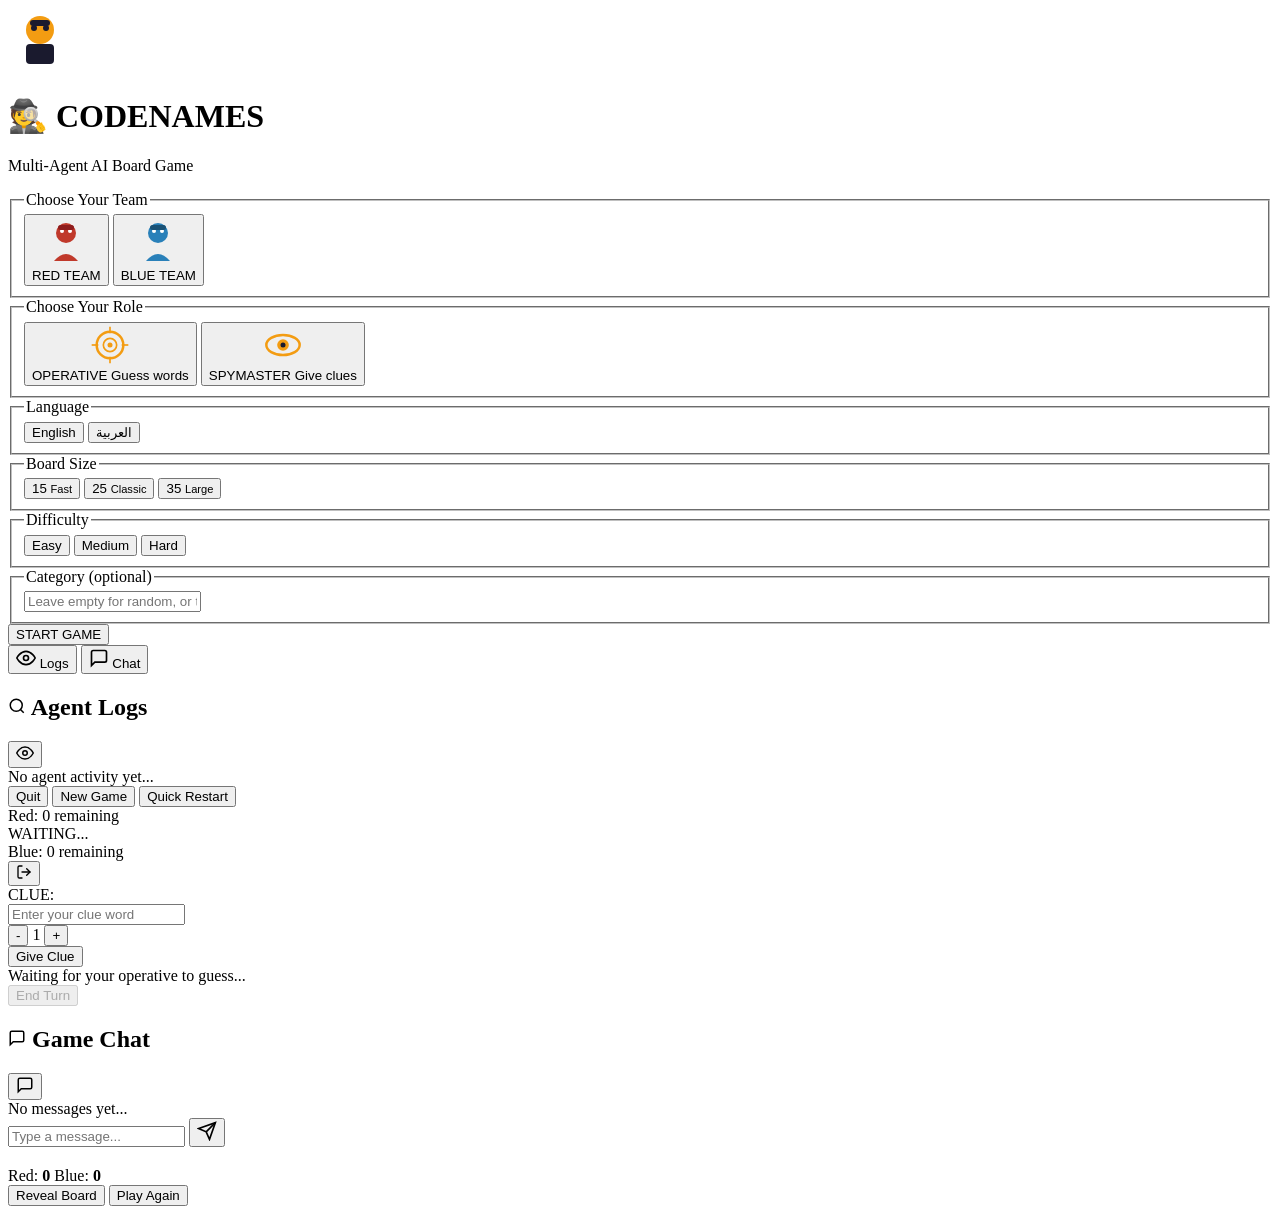
==== commit ea54cf72: "feat(ui): add quit button and fix game logic" ====
--- a/UI/index.html
+++ b/UI/index.html
@@ -219,12 +219,19 @@
         </div>
         <div class="score-center">
           <div id="turn-indicator" class="turn-indicator" data-i18n="waiting">WAITING...</div>
-          <button type="button" id="quit-btn" class="quit-btn" data-i18n="quit">Quit</button>
         </div>
         <div class="score blue-score">
           <span class="score-dot blue-dot"></span>
           <span id="blue-remaining">Blue: 0 remaining</span>
         </div>
+        <button type="button" id="quit-btn" class="panel-toggle" aria-label="Leave game" title="Leave game">
+          <svg viewBox="0 0 24 24" width="16" height="16" fill="none" stroke="currentColor" stroke-width="2"
+            stroke-linecap="round" stroke-linejoin="round">
+            <path d="M9 21H5a2 2 0 0 1-2-2V5a2 2 0 0 1 2-2h4" />
+            <polyline points="16 17 21 12 16 7" />
+            <line x1="21" y1="12" x2="9" y2="12" />
+          </svg>
+        </button>
       </div>
 
       <!-- Clue Banner -->
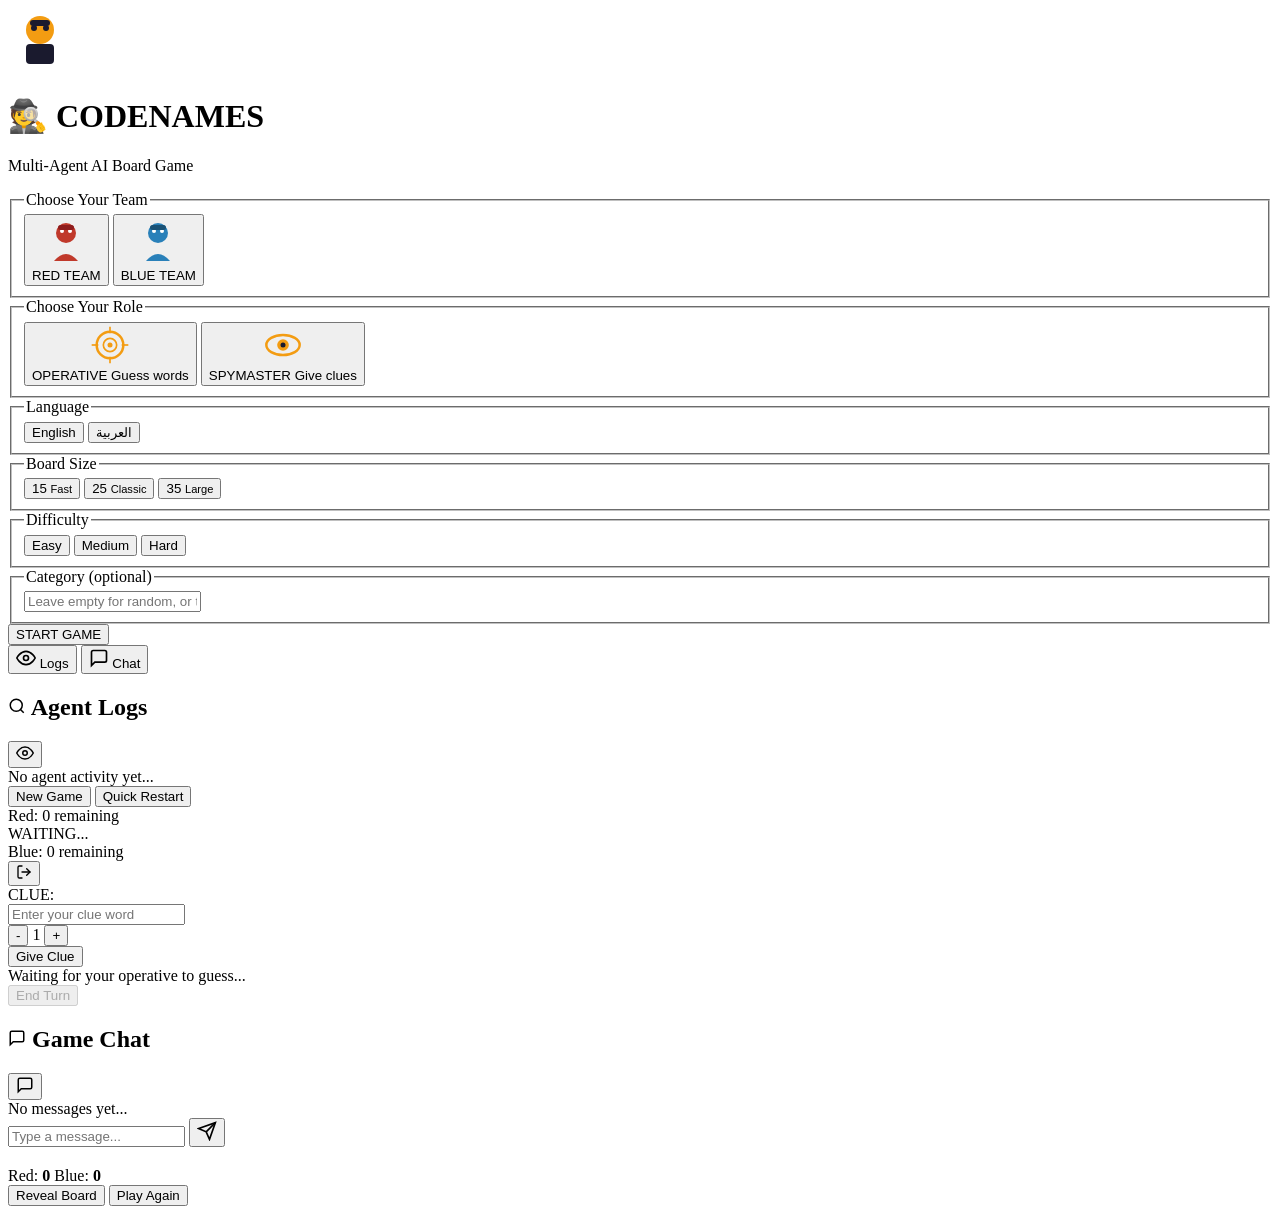
==== commit a37958f2: "quit button" ====
--- a/UI/index.html
+++ b/UI/index.html
@@ -205,7 +205,6 @@
     <main id="board-area" class="board-area">
       <!-- Post Game Quick Actions -->
       <div id="post-game-actions" class="post-game-actions hidden">
-        <button type="button" id="header-home-btn" class="mini-btn danger" data-i18n="return_home">Quit</button>
         <button type="button" id="header-new-game-btn" class="mini-btn" data-i18n="new_game">New Game</button>
         <button type="button" id="header-quick-restart-btn" class="mini-btn primary" data-i18n="quick_restart">Quick
           Restart</button>
@@ -224,7 +223,7 @@
           <span class="score-dot blue-dot"></span>
           <span id="blue-remaining">Blue: 0 remaining</span>
         </div>
-        <button type="button" id="quit-btn" class="panel-toggle" aria-label="Leave game" title="Leave game">
+        <button type="button" id="quit-btn" class="panel-toggle" aria-label="Leave game" title="Leave game" onclick="showSetupScreen()">
           <svg viewBox="0 0 24 24" width="16" height="16" fill="none" stroke="currentColor" stroke-width="2"
             stroke-linecap="round" stroke-linejoin="round">
             <path d="M9 21H5a2 2 0 0 1-2-2V5a2 2 0 0 1 2-2h4" />
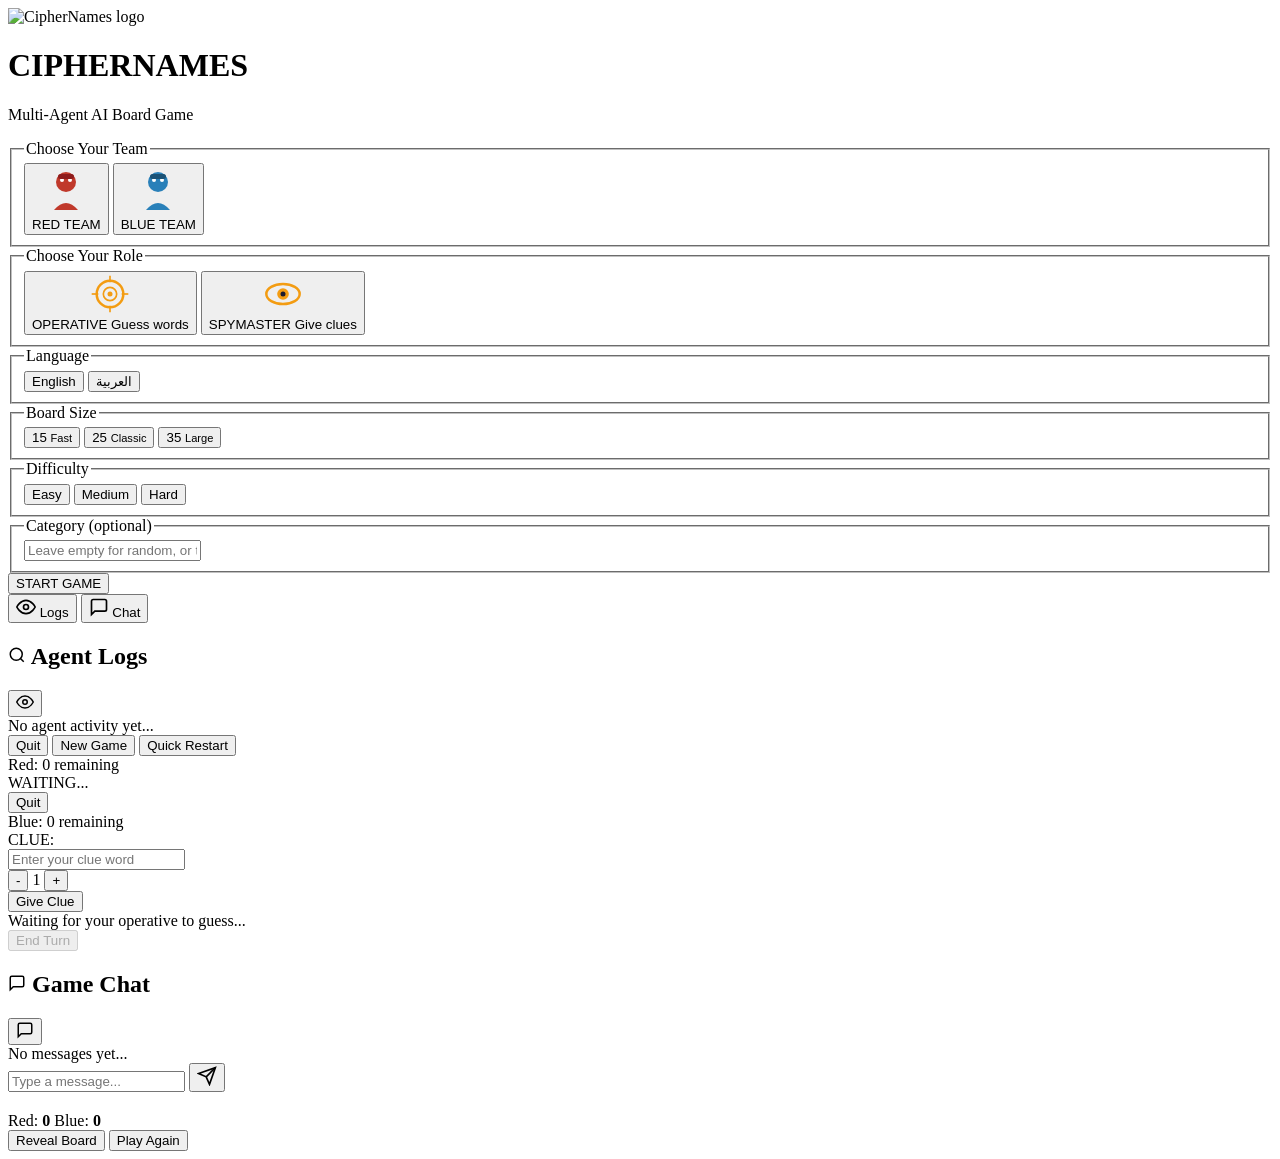
==== commit 304fa8e3: "style: added an new identit (logo and name) and edit the favicon that appear in the website" ====
--- a/UI/index.html
+++ b/UI/index.html
@@ -13,8 +13,7 @@
     href="https://fonts.googleapis.com/css2?family=Russo+One&family=Inter:wght@400;500;600;700&family=Noto+Sans+Arabic:wght@400;500;600;700&display=swap"
     rel="stylesheet" />
   <link rel="stylesheet" href="/static/styles.css" />
-  <link rel="icon"
-    href="data:image/svg+xml,<svg xmlns='http://www.w3.org/2000/svg' viewBox='0 0 100 100'><text y='.9em' font-size='90'>🕵️</text></svg>" />
+  <link rel="icon" type="image/png" href="/static/images/CipherNames_logo.png" />
 </head>
 
 <body>
@@ -28,15 +27,9 @@
     <div class="setup-content">
       <header class="setup-header">
         <div class="logo-icon" aria-hidden="true">
-          <svg viewBox="0 0 64 64" width="64" height="64">
-            <circle cx="32" cy="22" r="14" fill="#f39c12" />
-            <rect x="18" y="36" width="28" height="20" rx="4" fill="#1a1a2e" />
-            <circle cx="26" cy="20" r="3" fill="#1a1a2e" />
-            <circle cx="38" cy="20" r="3" fill="#1a1a2e" />
-            <rect x="22" y="12" width="20" height="6" rx="3" fill="#1a1a2e" />
-          </svg>
-        </div>
-        <h1 class="game-title"><span class="title-spy">&#x1F575;&#xFE0F;</span> CODENAMES</h1>
+          <img src="/static/images/CipherNames_logo.png" width="64" height="64" alt="CipherNames logo" />
+        </div>
+        <h1 class="game-title"><span class="title-spy"></span> CIPHERNAMES</h1>
         <p class="game-subtitle">Multi-Agent AI Board Game</p>
       </header>
 
@@ -205,6 +198,7 @@
     <main id="board-area" class="board-area">
       <!-- Post Game Quick Actions -->
       <div id="post-game-actions" class="post-game-actions hidden">
+        <button type="button" id="header-home-btn" class="mini-btn danger" data-i18n="return_home">Quit</button>
         <button type="button" id="header-new-game-btn" class="mini-btn" data-i18n="new_game">New Game</button>
         <button type="button" id="header-quick-restart-btn" class="mini-btn primary" data-i18n="quick_restart">Quick
           Restart</button>
@@ -218,19 +212,12 @@
         </div>
         <div class="score-center">
           <div id="turn-indicator" class="turn-indicator" data-i18n="waiting">WAITING...</div>
+          <button type="button" id="quit-btn" class="quit-btn" data-i18n="quit">Quit</button>
         </div>
         <div class="score blue-score">
           <span class="score-dot blue-dot"></span>
           <span id="blue-remaining">Blue: 0 remaining</span>
         </div>
-        <button type="button" id="quit-btn" class="panel-toggle" aria-label="Leave game" title="Leave game" onclick="showSetupScreen()">
-          <svg viewBox="0 0 24 24" width="16" height="16" fill="none" stroke="currentColor" stroke-width="2"
-            stroke-linecap="round" stroke-linejoin="round">
-            <path d="M9 21H5a2 2 0 0 1-2-2V5a2 2 0 0 1 2-2h4" />
-            <polyline points="16 17 21 12 16 7" />
-            <line x1="21" y1="12" x2="9" y2="12" />
-          </svg>
-        </button>
       </div>
 
       <!-- Clue Banner -->
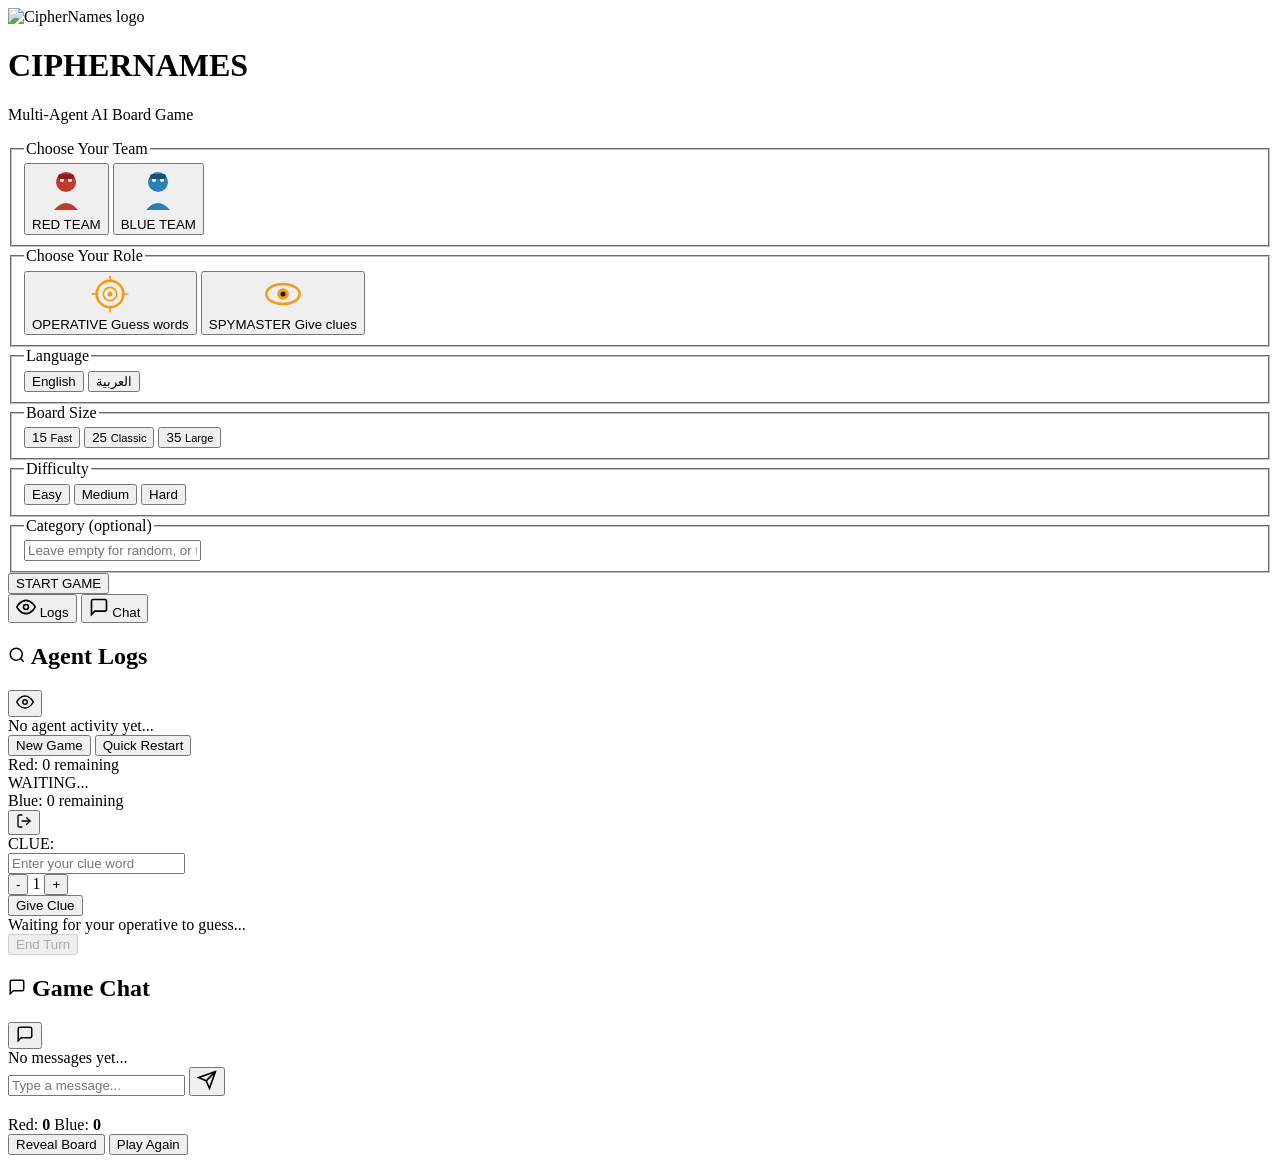
==== commit 0d1cf31b: "feat: add functional quit button to UI (#4) * feat(ui): add quit button and fix game logic  * quit b" ====
--- a/UI/index.html
+++ b/UI/index.html
@@ -198,7 +198,6 @@
     <main id="board-area" class="board-area">
       <!-- Post Game Quick Actions -->
       <div id="post-game-actions" class="post-game-actions hidden">
-        <button type="button" id="header-home-btn" class="mini-btn danger" data-i18n="return_home">Quit</button>
         <button type="button" id="header-new-game-btn" class="mini-btn" data-i18n="new_game">New Game</button>
         <button type="button" id="header-quick-restart-btn" class="mini-btn primary" data-i18n="quick_restart">Quick
           Restart</button>
@@ -212,12 +211,19 @@
         </div>
         <div class="score-center">
           <div id="turn-indicator" class="turn-indicator" data-i18n="waiting">WAITING...</div>
-          <button type="button" id="quit-btn" class="quit-btn" data-i18n="quit">Quit</button>
         </div>
         <div class="score blue-score">
           <span class="score-dot blue-dot"></span>
           <span id="blue-remaining">Blue: 0 remaining</span>
         </div>
+        <button type="button" id="quit-btn" class="panel-toggle" aria-label="Leave game" title="Leave game" onclick="showSetupScreen()">
+          <svg viewBox="0 0 24 24" width="16" height="16" fill="none" stroke="currentColor" stroke-width="2"
+            stroke-linecap="round" stroke-linejoin="round">
+            <path d="M9 21H5a2 2 0 0 1-2-2V5a2 2 0 0 1 2-2h4" />
+            <polyline points="16 17 21 12 16 7" />
+            <line x1="21" y1="12" x2="9" y2="12" />
+          </svg>
+        </button>
       </div>
 
       <!-- Clue Banner -->
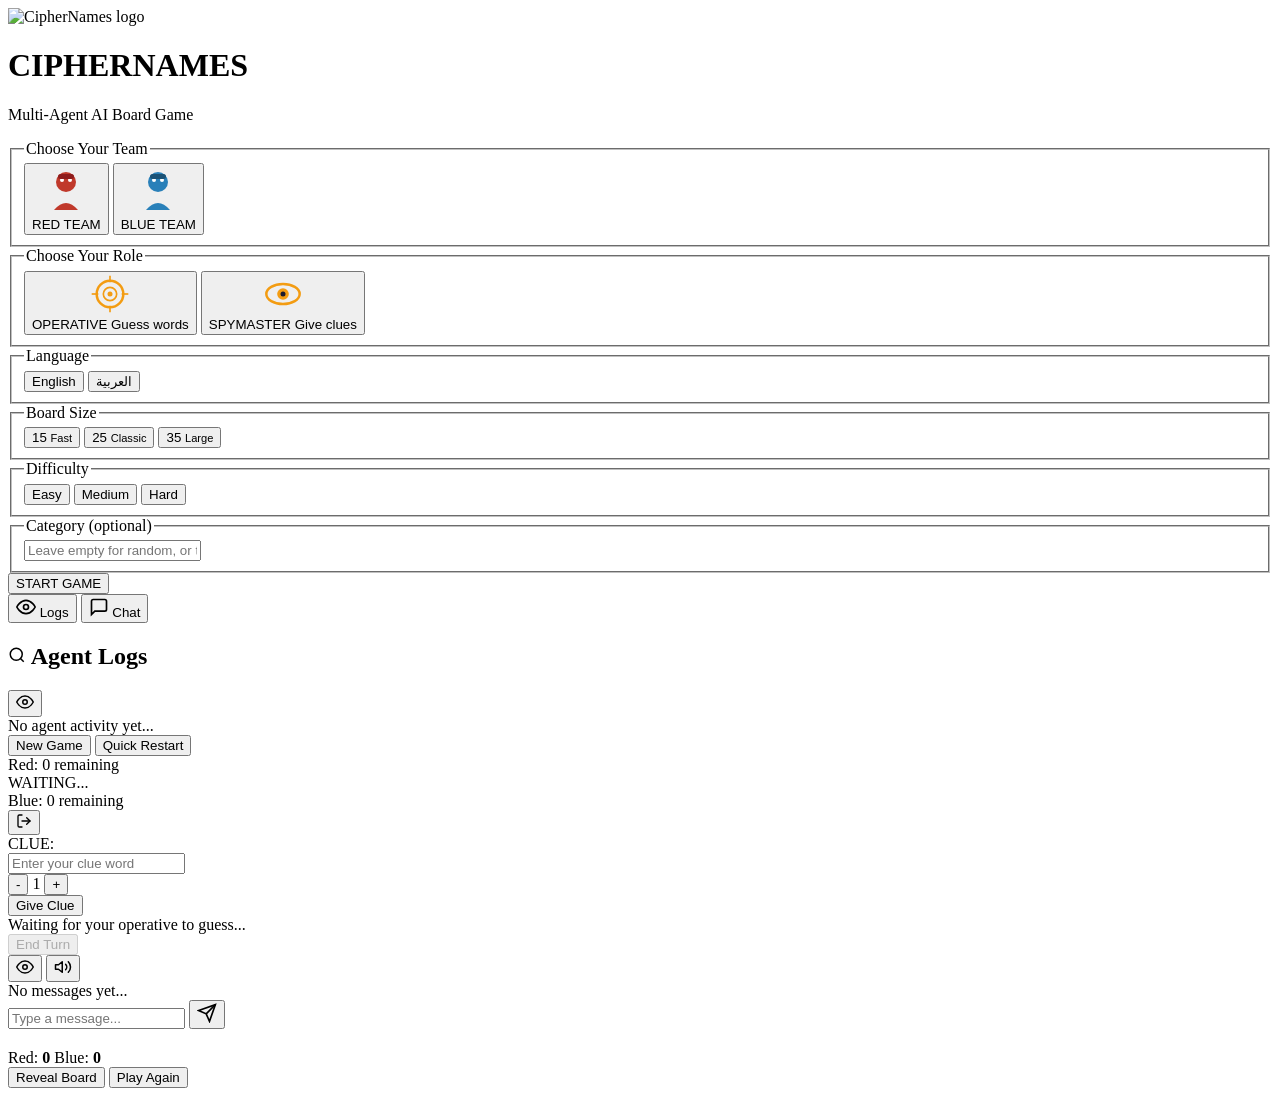
==== commit 1224fbe7: "feat: implement chat sound mute and eye icon toggle" ====
--- a/UI/index.html
+++ b/UI/index.html
@@ -1,355 +1,671 @@
-<!DOCTYPE html>
+<!doctype html>
 <html lang="en">
-
-<head>
-  <meta charset="UTF-8" />
-  <meta name="viewport" content="width=device-width, initial-scale=1.0" />
-  <title>Codenames — Multi-Agent AI Board Game</title>
-  <meta name="description"
-    content="Play Codenames with AI agents — choose your team, your role, and outsmart the opposition." />
-  <link rel="preconnect" href="https://fonts.googleapis.com" />
-  <link rel="preconnect" href="https://fonts.gstatic.com" crossorigin />
-  <link
-    href="https://fonts.googleapis.com/css2?family=Russo+One&family=Inter:wght@400;500;600;700&family=Noto+Sans+Arabic:wght@400;500;600;700&display=swap"
-    rel="stylesheet" />
-  <link rel="stylesheet" href="/static/styles.css" />
-  <link rel="icon" type="image/png" href="/static/images/CipherNames_logo.png" />
-</head>
-
-<body>
-
-  <!-- ========== TOAST CONTAINER ========== -->
-  <div id="toast-container" aria-live="polite"></div>
-
-  <!-- ========== SETUP SCREEN ========== -->
-  <div id="setup-screen" class="screen active">
-    <div class="setup-bg"></div>
-    <div class="setup-content">
-      <header class="setup-header">
-        <div class="logo-icon" aria-hidden="true">
-          <img src="/static/images/CipherNames_logo.png" width="64" height="64" alt="CipherNames logo" />
-        </div>
-        <h1 class="game-title"><span class="title-spy"></span> CIPHERNAMES</h1>
-        <p class="game-subtitle">Multi-Agent AI Board Game</p>
-      </header>
-
-      <form id="setup-form" class="setup-card" autocomplete="off">
-        <!-- Team Selection -->
-        <fieldset class="setup-fieldset">
-          <legend class="setup-legend" data-i18n="choose_team">Choose Your Team</legend>
-          <div class="selection-row team-row">
-            <button type="button" class="selection-card team-card red selected" data-team="red" aria-pressed="true">
-              <div class="card-icon red-icon">
-                <svg viewBox="0 0 48 48" width="48" height="48" aria-hidden="true">
-                  <circle cx="24" cy="16" r="10" fill="#c0392b" />
-                  <path d="M12 44 Q24 30 36 44 Z" fill="#c0392b" />
-                  <circle cx="20" cy="14" r="2" fill="#fff" />
-                  <circle cx="28" cy="14" r="2" fill="#fff" />
-                  <rect x="16" y="8" width="16" height="5" rx="2.5" fill="#8e1c1c" />
-                </svg>
-              </div>
-              <span class="card-label" data-i18n="red_team">RED TEAM</span>
-            </button>
-            <button type="button" class="selection-card team-card blue" data-team="blue" aria-pressed="false">
-              <div class="card-icon blue-icon">
-                <svg viewBox="0 0 48 48" width="48" height="48" aria-hidden="true">
-                  <circle cx="24" cy="16" r="10" fill="#2980b9" />
-                  <path d="M12 44 Q24 30 36 44 Z" fill="#2980b9" />
-                  <circle cx="20" cy="14" r="2" fill="#fff" />
-                  <circle cx="28" cy="14" r="2" fill="#fff" />
-                  <rect x="16" y="8" width="16" height="5" rx="2.5" fill="#1a5276" />
-                </svg>
-              </div>
-              <span class="card-label" data-i18n="blue_team">BLUE TEAM</span>
-            </button>
-          </div>
-        </fieldset>
-
-        <!-- Role Selection -->
-        <fieldset class="setup-fieldset">
-          <legend class="setup-legend" data-i18n="choose_role">Choose Your Role</legend>
-          <div class="selection-row role-row">
-            <button type="button" class="selection-card role-card selected" data-role="operative" aria-pressed="true">
-              <div class="card-icon">
-                <svg viewBox="0 0 48 48" width="40" height="40" aria-hidden="true">
-                  <circle cx="24" cy="24" r="16" fill="none" stroke="#f39c12" stroke-width="3" />
-                  <circle cx="24" cy="24" r="8" fill="none" stroke="#f39c12" stroke-width="2" />
-                  <circle cx="24" cy="24" r="3" fill="#f39c12" />
-                  <line x1="24" y1="2" x2="24" y2="10" stroke="#f39c12" stroke-width="2" />
-                  <line x1="24" y1="38" x2="24" y2="46" stroke="#f39c12" stroke-width="2" />
-                  <line x1="2" y1="24" x2="10" y2="24" stroke="#f39c12" stroke-width="2" />
-                  <line x1="38" y1="24" x2="46" y2="24" stroke="#f39c12" stroke-width="2" />
-                </svg>
-              </div>
-              <span class="card-label" data-i18n="role_operative">OPERATIVE</span>
-              <span class="card-desc" data-i18n="desc_operative">Guess words</span>
-            </button>
-            <button type="button" class="selection-card role-card" data-role="spymaster" aria-pressed="false">
-              <div class="card-icon">
-                <svg viewBox="0 0 48 48" width="40" height="40" aria-hidden="true">
-                  <ellipse cx="24" cy="24" rx="20" ry="12" fill="none" stroke="#f39c12" stroke-width="3" />
-                  <circle cx="24" cy="24" r="7" fill="#f39c12" />
-                  <circle cx="24" cy="24" r="3" fill="#1a1a2e" />
-                </svg>
-              </div>
-              <span class="card-label" data-i18n="role_spymaster">SPYMASTER</span>
-              <span class="card-desc" data-i18n="desc_spymaster">Give clues</span>
-            </button>
-          </div>
-        </fieldset>
-
-        <!-- Language -->
-        <fieldset class="setup-fieldset">
-          <legend class="setup-legend" data-i18n="language">Language</legend>
-          <div class="selection-row lang-row">
-            <button type="button" class="pill-btn selected" data-lang="en" aria-pressed="true"
-              data-i18n="lang_en">English</button>
-            <button type="button" class="pill-btn" data-lang="ar" aria-pressed="false"
-              data-i18n="lang_ar">&#x0627;&#x0644;&#x0639;&#x0631;&#x0628;&#x064A;&#x0629;</button>
-          </div>
-        </fieldset>
-
-        <!-- Board Size -->
-        <fieldset class="setup-fieldset">
-          <legend class="setup-legend" data-i18n="board_size">Board Size</legend>
-          <div class="selection-row size-row">
-            <button type="button" class="pill-btn" data-size="15" aria-pressed="false"><span
-                data-i18n="size_15">15</span> <small data-i18n="hint_fast">Fast</small></button>
-            <button type="button" class="pill-btn selected" data-size="25" aria-pressed="true"><span
-                data-i18n="size_25">25</span> <small data-i18n="hint_classic">Classic</small></button>
-            <button type="button" class="pill-btn" data-size="35" aria-pressed="false"><span
-                data-i18n="size_35">35</span> <small data-i18n="hint_large">Large</small></button>
-          </div>
-        </fieldset>
-
-        <!-- Difficulty -->
-        <fieldset class="setup-fieldset">
-          <legend class="setup-legend" data-i18n="difficulty">Difficulty</legend>
-          <div class="selection-row diff-row">
-            <button type="button" class="pill-btn" data-diff="easy" aria-pressed="false"
-              data-i18n="diff_easy">Easy</button>
-            <button type="button" class="pill-btn selected" data-diff="medium" aria-pressed="true"
-              data-i18n="diff_medium">Medium</button>
-            <button type="button" class="pill-btn" data-diff="hard" aria-pressed="false"
-              data-i18n="diff_hard">Hard</button>
-          </div>
-        </fieldset>
-
-        <!-- Category -->
-        <fieldset class="setup-fieldset">
-          <legend class="setup-legend"><span data-i18n="category">Category</span> <span class="legend-hint"
-              data-i18n="optional">(optional)</span></legend>
-          <input type="text" id="category-input" class="text-input" data-i18n-placeholder="category_placeholder"
-            placeholder="Leave empty for random, or type: animals, countries, sports..." />
-        </fieldset>
-
-        <!-- Start -->
-        <button type="submit" id="start-btn" class="start-button">
-          <span class="start-label" data-i18n="start_game">START GAME</span>
-          <span class="start-spinner hidden" aria-hidden="true"></span>
-        </button>
-      </form>
+  <head>
+    <meta charset="UTF-8" />
+    <meta name="viewport" content="width=device-width, initial-scale=1.0" />
+    <title>CipherNames</title>
+    <meta
+      name="description"
+      content="Play CipherNames with AI agents — choose your team, your role, and outsmart the opposition." />
+    <link rel="preconnect" href="https://fonts.googleapis.com" />
+    <link rel="preconnect" href="https://fonts.gstatic.com" crossorigin />
+    <link
+      href="https://fonts.googleapis.com/css2?family=Russo+One&family=Inter:wght@400;500;600;700&family=Noto+Sans+Arabic:wght@400;500;600;700&display=swap"
+      rel="stylesheet" />
+    <link rel="stylesheet" href="/static/styles.css" />
+    <link
+      rel="icon"
+      type="image/png"
+      href="/static/images/CipherNames_logo.png" />
+  </head>
+
+  <body>
+    <!-- ========== TOAST CONTAINER ========== -->
+    <div id="toast-container" aria-live="polite"></div>
+
+    <!-- ========== SETUP SCREEN ========== -->
+    <div id="setup-screen" class="screen active">
+      <div class="setup-bg"></div>
+      <div class="setup-content">
+        <header class="setup-header">
+          <div class="logo-icon" aria-hidden="true">
+            <img
+              src="/static/images/CipherNames_logo.png"
+              width="64"
+              height="64"
+              alt="CipherNames logo" />
+          </div>
+          <h1 class="game-title">
+            <span class="title-spy"></span> CIPHERNAMES
+          </h1>
+          <p class="game-subtitle">Multi-Agent AI Board Game</p>
+        </header>
+
+        <form id="setup-form" class="setup-card" autocomplete="off">
+          <!-- Team Selection -->
+          <fieldset class="setup-fieldset">
+            <legend class="setup-legend" data-i18n="choose_team">
+              Choose Your Team
+            </legend>
+            <div class="selection-row team-row">
+              <button
+                type="button"
+                class="selection-card team-card red selected"
+                data-team="red"
+                aria-pressed="true">
+                <div class="card-icon red-icon">
+                  <svg
+                    viewBox="0 0 48 48"
+                    width="48"
+                    height="48"
+                    aria-hidden="true">
+                    <circle cx="24" cy="16" r="10" fill="#c0392b" />
+                    <path d="M12 44 Q24 30 36 44 Z" fill="#c0392b" />
+                    <circle cx="20" cy="14" r="2" fill="#fff" />
+                    <circle cx="28" cy="14" r="2" fill="#fff" />
+                    <rect
+                      x="16"
+                      y="8"
+                      width="16"
+                      height="5"
+                      rx="2.5"
+                      fill="#8e1c1c" />
+                  </svg>
+                </div>
+                <span class="card-label" data-i18n="red_team">RED TEAM</span>
+              </button>
+              <button
+                type="button"
+                class="selection-card team-card blue"
+                data-team="blue"
+                aria-pressed="false">
+                <div class="card-icon blue-icon">
+                  <svg
+                    viewBox="0 0 48 48"
+                    width="48"
+                    height="48"
+                    aria-hidden="true">
+                    <circle cx="24" cy="16" r="10" fill="#2980b9" />
+                    <path d="M12 44 Q24 30 36 44 Z" fill="#2980b9" />
+                    <circle cx="20" cy="14" r="2" fill="#fff" />
+                    <circle cx="28" cy="14" r="2" fill="#fff" />
+                    <rect
+                      x="16"
+                      y="8"
+                      width="16"
+                      height="5"
+                      rx="2.5"
+                      fill="#1a5276" />
+                  </svg>
+                </div>
+                <span class="card-label" data-i18n="blue_team">BLUE TEAM</span>
+              </button>
+            </div>
+          </fieldset>
+
+          <!-- Role Selection -->
+          <fieldset class="setup-fieldset">
+            <legend class="setup-legend" data-i18n="choose_role">
+              Choose Your Role
+            </legend>
+            <div class="selection-row role-row">
+              <button
+                type="button"
+                class="selection-card role-card selected"
+                data-role="operative"
+                aria-pressed="true">
+                <div class="card-icon">
+                  <svg
+                    viewBox="0 0 48 48"
+                    width="40"
+                    height="40"
+                    aria-hidden="true">
+                    <circle
+                      cx="24"
+                      cy="24"
+                      r="16"
+                      fill="none"
+                      stroke="#f39c12"
+                      stroke-width="3" />
+                    <circle
+                      cx="24"
+                      cy="24"
+                      r="8"
+                      fill="none"
+                      stroke="#f39c12"
+                      stroke-width="2" />
+                    <circle cx="24" cy="24" r="3" fill="#f39c12" />
+                    <line
+                      x1="24"
+                      y1="2"
+                      x2="24"
+                      y2="10"
+                      stroke="#f39c12"
+                      stroke-width="2" />
+                    <line
+                      x1="24"
+                      y1="38"
+                      x2="24"
+                      y2="46"
+                      stroke="#f39c12"
+                      stroke-width="2" />
+                    <line
+                      x1="2"
+                      y1="24"
+                      x2="10"
+                      y2="24"
+                      stroke="#f39c12"
+                      stroke-width="2" />
+                    <line
+                      x1="38"
+                      y1="24"
+                      x2="46"
+                      y2="24"
+                      stroke="#f39c12"
+                      stroke-width="2" />
+                  </svg>
+                </div>
+                <span class="card-label" data-i18n="role_operative"
+                  >OPERATIVE</span
+                >
+                <span class="card-desc" data-i18n="desc_operative"
+                  >Guess words</span
+                >
+              </button>
+              <button
+                type="button"
+                class="selection-card role-card"
+                data-role="spymaster"
+                aria-pressed="false">
+                <div class="card-icon">
+                  <svg
+                    viewBox="0 0 48 48"
+                    width="40"
+                    height="40"
+                    aria-hidden="true">
+                    <ellipse
+                      cx="24"
+                      cy="24"
+                      rx="20"
+                      ry="12"
+                      fill="none"
+                      stroke="#f39c12"
+                      stroke-width="3" />
+                    <circle cx="24" cy="24" r="7" fill="#f39c12" />
+                    <circle cx="24" cy="24" r="3" fill="#1a1a2e" />
+                  </svg>
+                </div>
+                <span class="card-label" data-i18n="role_spymaster"
+                  >SPYMASTER</span
+                >
+                <span class="card-desc" data-i18n="desc_spymaster"
+                  >Give clues</span
+                >
+              </button>
+            </div>
+          </fieldset>
+
+          <!-- Language -->
+          <fieldset class="setup-fieldset">
+            <legend class="setup-legend" data-i18n="language">Language</legend>
+            <div class="selection-row lang-row">
+              <button
+                type="button"
+                class="pill-btn selected"
+                data-lang="en"
+                aria-pressed="true"
+                data-i18n="lang_en">
+                English
+              </button>
+              <button
+                type="button"
+                class="pill-btn"
+                data-lang="ar"
+                aria-pressed="false"
+                data-i18n="lang_ar">
+                &#x0627;&#x0644;&#x0639;&#x0631;&#x0628;&#x064A;&#x0629;
+              </button>
+            </div>
+          </fieldset>
+
+          <!-- Board Size -->
+          <fieldset class="setup-fieldset">
+            <legend class="setup-legend" data-i18n="board_size">
+              Board Size
+            </legend>
+            <div class="selection-row size-row">
+              <button
+                type="button"
+                class="pill-btn"
+                data-size="15"
+                aria-pressed="false">
+                <span data-i18n="size_15">15</span>
+                <small data-i18n="hint_fast">Fast</small>
+              </button>
+              <button
+                type="button"
+                class="pill-btn selected"
+                data-size="25"
+                aria-pressed="true">
+                <span data-i18n="size_25">25</span>
+                <small data-i18n="hint_classic">Classic</small>
+              </button>
+              <button
+                type="button"
+                class="pill-btn"
+                data-size="35"
+                aria-pressed="false">
+                <span data-i18n="size_35">35</span>
+                <small data-i18n="hint_large">Large</small>
+              </button>
+            </div>
+          </fieldset>
+
+          <!-- Difficulty -->
+          <fieldset class="setup-fieldset">
+            <legend class="setup-legend" data-i18n="difficulty">
+              Difficulty
+            </legend>
+            <div class="selection-row diff-row">
+              <button
+                type="button"
+                class="pill-btn"
+                data-diff="easy"
+                aria-pressed="false"
+                data-i18n="diff_easy">
+                Easy
+              </button>
+              <button
+                type="button"
+                class="pill-btn selected"
+                data-diff="medium"
+                aria-pressed="true"
+                data-i18n="diff_medium">
+                Medium
+              </button>
+              <button
+                type="button"
+                class="pill-btn"
+                data-diff="hard"
+                aria-pressed="false"
+                data-i18n="diff_hard">
+                Hard
+              </button>
+            </div>
+          </fieldset>
+
+          <!-- Category -->
+          <fieldset class="setup-fieldset">
+            <legend class="setup-legend">
+              <span data-i18n="category">Category</span>
+              <span class="legend-hint" data-i18n="optional">(optional)</span>
+            </legend>
+            <input
+              type="text"
+              id="category-input"
+              class="text-input"
+              data-i18n-placeholder="category_placeholder"
+              placeholder="Leave empty for random, or type: animals, countries, sports..." />
+          </fieldset>
+
+          <!-- Start -->
+          <button type="submit" id="start-btn" class="start-button">
+            <span class="start-label" data-i18n="start_game">START GAME</span>
+            <span class="start-spinner hidden" aria-hidden="true"></span>
+          </button>
+        </form>
+      </div>
     </div>
-  </div>
-
-  <!-- ========== GAME SCREEN ========== -->
-  <div id="game-screen" class="screen">
-
-    <!-- Mobile panel toggles -->
-    <div class="mobile-toggles">
-      <button class="mobile-toggle-btn" data-panel="logs" aria-label="Toggle agent logs">
-        <svg viewBox="0 0 24 24" width="20" height="20" fill="none" stroke="currentColor" stroke-width="2">
-          <path d="M1 12s4-8 11-8 11 8 11 8-4 8-11 8-11-8-11-8z" />
-          <circle cx="12" cy="12" r="3" />
-        </svg>
-        Logs
-      </button>
-      <button class="mobile-toggle-btn" data-panel="chat" aria-label="Toggle chat">
-        <svg viewBox="0 0 24 24" width="20" height="20" fill="none" stroke="currentColor" stroke-width="2">
-          <path d="M21 15a2 2 0 0 1-2 2H7l-4 4V5a2 2 0 0 1 2-2h14a2 2 0 0 1 2 2z" />
-        </svg>
-        Chat
-      </button>
-    </div>
-
-    <!-- LEFT PANEL: Agent Logs -->
-    <aside id="logs-panel" class="side-panel logs-panel">
-      <div class="panel-header">
-        <h2 class="panel-title">
-          <svg viewBox="0 0 24 24" width="18" height="18" fill="none" stroke="currentColor" stroke-width="2">
-            <circle cx="11" cy="11" r="8" />
-            <line x1="21" y1="21" x2="16.65" y2="16.65" />
-          </svg>
-          <span data-i18n="agent_logs">Agent Logs</span>
-        </h2>
-        <button class="panel-toggle" data-panel="logs" aria-label="Toggle logs panel">
-          <svg viewBox="0 0 24 24" width="18" height="18" fill="none" stroke="currentColor" stroke-width="2">
+
+    <!-- ========== GAME SCREEN ========== -->
+    <div id="game-screen" class="screen">
+      <!-- Mobile panel toggles -->
+      <div class="mobile-toggles">
+        <button
+          class="mobile-toggle-btn"
+          data-panel="logs"
+          aria-label="Toggle agent logs">
+          <svg
+            viewBox="0 0 24 24"
+            width="20"
+            height="20"
+            fill="none"
+            stroke="currentColor"
+            stroke-width="2">
             <path d="M1 12s4-8 11-8 11 8 11 8-4 8-11 8-11-8-11-8z" />
             <circle cx="12" cy="12" r="3" />
           </svg>
+          Logs
+        </button>
+        <button
+          class="mobile-toggle-btn"
+          data-panel="chat"
+          aria-label="Toggle chat">
+          <svg
+            viewBox="0 0 24 24"
+            width="20"
+            height="20"
+            fill="none"
+            stroke="currentColor"
+            stroke-width="2">
+            <path
+              d="M21 15a2 2 0 0 1-2 2H7l-4 4V5a2 2 0 0 1 2-2h14a2 2 0 0 1 2 2z" />
+          </svg>
+          Chat
         </button>
       </div>
-      <div id="logs-list" class="panel-body logs-list" role="log" aria-live="polite">
-        <div class="empty-state" data-i18n="no_activity">No agent activity yet...</div>
+
+      <!-- LEFT PANEL: Agent Logs -->
+      <aside id="logs-panel" class="side-panel logs-panel">
+        <div class="panel-header">
+          <h2 class="panel-title">
+            <svg
+              viewBox="0 0 24 24"
+              width="18"
+              height="18"
+              fill="none"
+              stroke="currentColor"
+              stroke-width="2">
+              <circle cx="11" cy="11" r="8" />
+              <line x1="21" y1="21" x2="16.65" y2="16.65" />
+            </svg>
+            <span data-i18n="agent_logs">Agent Logs</span>
+          </h2>
+          <button
+            class="panel-toggle"
+            data-panel="logs"
+            aria-label="Toggle logs panel">
+            <svg
+              viewBox="0 0 24 24"
+              width="18"
+              height="18"
+              fill="none"
+              stroke="currentColor"
+              stroke-width="2">
+              <path d="M1 12s4-8 11-8 11 8 11 8-4 8-11 8-11-8-11-8z" />
+              <circle cx="12" cy="12" r="3" />
+            </svg>
+          </button>
+        </div>
+        <div
+          id="logs-list"
+          class="panel-body logs-list"
+          role="log"
+          aria-live="polite">
+          <div class="empty-state" data-i18n="no_activity">
+            No agent activity yet...
+          </div>
+        </div>
+      </aside>
+
+      <!-- CENTER: Game Board -->
+      <main id="board-area" class="board-area">
+        <!-- Post Game Quick Actions -->
+        <div id="post-game-actions" class="post-game-actions hidden">
+          <button
+            type="button"
+            id="header-new-game-btn"
+            class="mini-btn"
+            data-i18n="new_game">
+            New Game
+          </button>
+          <button
+            type="button"
+            id="header-quick-restart-btn"
+            class="mini-btn primary"
+            data-i18n="quick_restart">
+            Quick Restart
+          </button>
+        </div>
+
+        <!-- Score Bar -->
+        <div class="score-bar">
+          <div class="score red-score">
+            <span class="score-dot red-dot"></span>
+            <span id="red-remaining">Red: 0 remaining</span>
+          </div>
+          <div class="score-center">
+            <div id="turn-indicator" class="turn-indicator" data-i18n="waiting">
+              WAITING...
+            </div>
+          </div>
+          <div class="score blue-score">
+            <span class="score-dot blue-dot"></span>
+            <span id="blue-remaining">Blue: 0 remaining</span>
+          </div>
+          <button
+            type="button"
+            id="quit-btn"
+            class="panel-toggle"
+            aria-label="Leave game"
+            title="Leave game"
+            onclick="showSetupScreen()">
+            <svg
+              viewBox="0 0 24 24"
+              width="16"
+              height="16"
+              fill="none"
+              stroke="currentColor"
+              stroke-width="2"
+              stroke-linecap="round"
+              stroke-linejoin="round">
+              <path d="M9 21H5a2 2 0 0 1-2-2V5a2 2 0 0 1 2-2h4" />
+              <polyline points="16 17 21 12 16 7" />
+              <line x1="21" y1="12" x2="9" y2="12" />
+            </svg>
+          </button>
+        </div>
+
+        <!-- Clue Banner -->
+        <div id="clue-banner" class="clue-banner hidden">
+          <span class="clue-label" data-i18n="clue_label">CLUE:</span>
+          <span id="clue-word" class="clue-word"></span>
+          <span id="clue-number" class="clue-number"></span>
+        </div>
+        <div id="clue-status" class="clue-status hidden"></div>
+
+        <!-- Card Grid -->
+        <div
+          id="card-grid"
+          class="card-grid"
+          role="grid"
+          aria-label="Game board">
+          <!-- Cards rendered by JS -->
+        </div>
+
+        <!-- Spymaster Clue Input -->
+        <div id="spymaster-input" class="spymaster-input hidden">
+          <div class="clue-form">
+            <input
+              type="text"
+              id="clue-word-input"
+              class="text-input clue-text-input"
+              data-i18n-placeholder="clue_word_placeholder"
+              placeholder="Enter your clue word"
+              maxlength="30" />
+            <div class="clue-number-picker">
+              <button
+                type="button"
+                id="clue-num-dec"
+                class="num-btn"
+                aria-label="Decrease number">
+                -
+              </button>
+              <span id="clue-num-value" class="num-value">1</span>
+              <button
+                type="button"
+                id="clue-num-inc"
+                class="num-btn"
+                aria-label="Increase number">
+                +
+              </button>
+            </div>
+            <button
+              type="button"
+              id="give-clue-btn"
+              class="action-button give-clue-btn">
+              <span data-i18n="give_clue">Give Clue</span>
+              <span class="btn-spinner hidden" aria-hidden="true"></span>
+            </button>
+          </div>
+          <div id="spymaster-wait" class="spymaster-wait hidden">
+            <div class="wait-spinner"></div>
+            <span data-i18n="wait_operative"
+              >Waiting for your operative to guess...</span
+            >
+          </div>
+        </div>
+
+        <!-- Operative Controls -->
+        <div id="operative-controls" class="operative-controls hidden">
+          <span id="guesses-left" class="guesses-left"></span>
+          <button
+            type="button"
+            id="end-turn-btn"
+            class="action-button end-turn-btn"
+            data-i18n="end_turn"
+            disabled>
+            End Turn
+          </button>
+        </div>
+
+        <!-- Loading Skeleton -->
+        <div id="board-loading" class="board-loading hidden">
+          <div class="skeleton-grid">
+            <div class="skeleton-card"></div>
+            <div class="skeleton-card"></div>
+            <div class="skeleton-card"></div>
+            <div class="skeleton-card"></div>
+            <div class="skeleton-card"></div>
+            <div class="skeleton-card"></div>
+            <div class="skeleton-card"></div>
+            <div class="skeleton-card"></div>
+            <div class="skeleton-card"></div>
+            <div class="skeleton-card"></div>
+            <div class="skeleton-card"></div>
+            <div class="skeleton-card"></div>
+            <div class="skeleton-card"></div>
+            <div class="skeleton-card"></div>
+            <div class="skeleton-card"></div>
+            <div class="skeleton-card"></div>
+            <div class="skeleton-card"></div>
+            <div class="skeleton-card"></div>
+            <div class="skeleton-card"></div>
+            <div class="skeleton-card"></div>
+            <div class="skeleton-card"></div>
+            <div class="skeleton-card"></div>
+            <div class="skeleton-card"></div>
+            <div class="skeleton-card"></div>
+            <div class="skeleton-card"></div>
+          </div>
+        </div>
+      </main>
+
+      <!-- RIGHT PANEL: Chat -->
+      <aside id="chat-panel" class="side-panel chat-panel">
+        <div class="panel-header">
+          <button
+            class="panel-toggle"
+            data-panel="chat"
+            aria-label="Toggle chat panel">
+            <svg
+              viewBox="0 0 24 24"
+              width="18"
+              height="18"
+              fill="none"
+              stroke="currentColor"
+              stroke-width="2">
+              <path d="M1 12s4-8 11-8 11 8 11 8-4 8-11 8-11-8-11-8z" />
+              <circle cx="12" cy="12" r="3" />
+            </svg>
+          </button>
+          <button
+            id="tts-mute-btn"
+            class="tts-mute-btn"
+            aria-label="Mute TTS"
+            title="Mute chat audio">
+            <svg viewBox="0 0 24 24" width="18" height="18" fill="none" stroke="currentColor" stroke-width="2" stroke-linecap="round" stroke-linejoin="round">
+              <polygon points="11 5 6 9 2 9 2 15 6 15 11 19 11 5" />
+              <path d="M15.54 8.46a5 5 0 0 1 0 7.07" />
+              <path d="M19.07 4.93a10 10 0 0 1 0 14.14" />
+            </svg>
+          </button>
+        </div>
+        <div
+          id="chat-messages"
+          class="panel-body chat-messages"
+          role="log"
+          aria-live="polite">
+          <div class="empty-state" data-i18n="no_messages">
+            No messages yet...
+          </div>
+        </div>
+        <div class="chat-input-bar">
+          <input
+            type="text"
+            id="chat-input"
+            class="text-input chat-text-input"
+            data-i18n-placeholder="type_message"
+            placeholder="Type a message..."
+            maxlength="300" />
+          <button
+            type="button"
+            id="chat-send-btn"
+            class="chat-send-btn"
+            aria-label="Send message">
+            <svg
+              viewBox="0 0 24 24"
+              width="20"
+              height="20"
+              fill="none"
+              stroke="currentColor"
+              stroke-width="2">
+              <line x1="22" y1="2" x2="11" y2="13" />
+              <polygon points="22 2 15 22 11 13 2 9 22 2" />
+            </svg>
+          </button>
+        </div>
+      </aside>
+
+      <!-- GAME OVER OVERLAY -->
+      <div
+        id="game-over-overlay"
+        class="game-over-overlay hidden"
+        role="dialog"
+        aria-modal="true"
+        aria-label="Game Over">
+        <div class="game-over-card">
+          <div id="game-over-icon" class="game-over-icon"></div>
+          <h2 id="game-over-title" class="game-over-title"></h2>
+          <p id="game-over-subtitle" class="game-over-subtitle"></p>
+          <div class="game-over-scores">
+            <span class="go-score red-go"
+              >Red: <strong id="go-red">0</strong></span
+            >
+            <span class="go-score blue-go"
+              >Blue: <strong id="go-blue">0</strong></span
+            >
+          </div>
+          <div class="game-over-actions">
+            <button type="button" id="reveal-board-btn" class="action-button">
+              Reveal Board
+            </button>
+            <button
+              type="button"
+              id="play-again-btn"
+              class="action-button primary">
+              Play Again
+            </button>
+          </div>
+        </div>
+        <!-- CSS Confetti -->
+        <div
+          id="confetti-container"
+          class="confetti-container hidden"
+          aria-hidden="true"></div>
       </div>
-    </aside>
-
-    <!-- CENTER: Game Board -->
-    <main id="board-area" class="board-area">
-      <!-- Post Game Quick Actions -->
-      <div id="post-game-actions" class="post-game-actions hidden">
-        <button type="button" id="header-new-game-btn" class="mini-btn" data-i18n="new_game">New Game</button>
-        <button type="button" id="header-quick-restart-btn" class="mini-btn primary" data-i18n="quick_restart">Quick
-          Restart</button>
-      </div>
-
-      <!-- Score Bar -->
-      <div class="score-bar">
-        <div class="score red-score">
-          <span class="score-dot red-dot"></span>
-          <span id="red-remaining">Red: 0 remaining</span>
-        </div>
-        <div class="score-center">
-          <div id="turn-indicator" class="turn-indicator" data-i18n="waiting">WAITING...</div>
-        </div>
-        <div class="score blue-score">
-          <span class="score-dot blue-dot"></span>
-          <span id="blue-remaining">Blue: 0 remaining</span>
-        </div>
-        <button type="button" id="quit-btn" class="panel-toggle" aria-label="Leave game" title="Leave game" onclick="showSetupScreen()">
-          <svg viewBox="0 0 24 24" width="16" height="16" fill="none" stroke="currentColor" stroke-width="2"
-            stroke-linecap="round" stroke-linejoin="round">
-            <path d="M9 21H5a2 2 0 0 1-2-2V5a2 2 0 0 1 2-2h4" />
-            <polyline points="16 17 21 12 16 7" />
-            <line x1="21" y1="12" x2="9" y2="12" />
-          </svg>
-        </button>
-      </div>
-
-      <!-- Clue Banner -->
-      <div id="clue-banner" class="clue-banner hidden">
-        <span class="clue-label" data-i18n="clue_label">CLUE:</span>
-        <span id="clue-word" class="clue-word"></span>
-        <span id="clue-number" class="clue-number"></span>
-      </div>
-      <div id="clue-status" class="clue-status hidden"></div>
-
-      <!-- Card Grid -->
-      <div id="card-grid" class="card-grid" role="grid" aria-label="Game board">
-        <!-- Cards rendered by JS -->
-      </div>
-
-      <!-- Spymaster Clue Input -->
-      <div id="spymaster-input" class="spymaster-input hidden">
-        <div class="clue-form">
-          <input type="text" id="clue-word-input" class="text-input clue-text-input"
-            data-i18n-placeholder="clue_word_placeholder" placeholder="Enter your clue word" maxlength="30" />
-          <div class="clue-number-picker">
-            <button type="button" id="clue-num-dec" class="num-btn" aria-label="Decrease number">-</button>
-            <span id="clue-num-value" class="num-value">1</span>
-            <button type="button" id="clue-num-inc" class="num-btn" aria-label="Increase number">+</button>
-          </div>
-          <button type="button" id="give-clue-btn" class="action-button give-clue-btn">
-            <span data-i18n="give_clue">Give Clue</span>
-            <span class="btn-spinner hidden" aria-hidden="true"></span>
-          </button>
-        </div>
-        <div id="spymaster-wait" class="spymaster-wait hidden">
-          <div class="wait-spinner"></div>
-          <span data-i18n="wait_operative">Waiting for your operative to guess...</span>
-        </div>
-      </div>
-
-      <!-- Operative Controls -->
-      <div id="operative-controls" class="operative-controls hidden">
-        <span id="guesses-left" class="guesses-left"></span>
-        <button type="button" id="end-turn-btn" class="action-button end-turn-btn" data-i18n="end_turn" disabled>End
-          Turn</button>
-      </div>
-
-      <!-- Loading Skeleton -->
-      <div id="board-loading" class="board-loading hidden">
-        <div class="skeleton-grid">
-          <div class="skeleton-card"></div>
-          <div class="skeleton-card"></div>
-          <div class="skeleton-card"></div>
-          <div class="skeleton-card"></div>
-          <div class="skeleton-card"></div>
-          <div class="skeleton-card"></div>
-          <div class="skeleton-card"></div>
-          <div class="skeleton-card"></div>
-          <div class="skeleton-card"></div>
-          <div class="skeleton-card"></div>
-          <div class="skeleton-card"></div>
-          <div class="skeleton-card"></div>
-          <div class="skeleton-card"></div>
-          <div class="skeleton-card"></div>
-          <div class="skeleton-card"></div>
-          <div class="skeleton-card"></div>
-          <div class="skeleton-card"></div>
-          <div class="skeleton-card"></div>
-          <div class="skeleton-card"></div>
-          <div class="skeleton-card"></div>
-          <div class="skeleton-card"></div>
-          <div class="skeleton-card"></div>
-          <div class="skeleton-card"></div>
-          <div class="skeleton-card"></div>
-          <div class="skeleton-card"></div>
-        </div>
-      </div>
-    </main>
-
-    <!-- RIGHT PANEL: Chat -->
-    <aside id="chat-panel" class="side-panel chat-panel">
-      <div class="panel-header">
-        <h2 class="panel-title">
-          <svg viewBox="0 0 24 24" width="18" height="18" fill="none" stroke="currentColor" stroke-width="2">
-            <path d="M21 15a2 2 0 0 1-2 2H7l-4 4V5a2 2 0 0 1 2-2h14a2 2 0 0 1 2 2z" />
-          </svg>
-          <span data-i18n="game_chat">Game Chat</span>
-        </h2>
-        <button class="panel-toggle" data-panel="chat" aria-label="Toggle chat panel">
-          <svg viewBox="0 0 24 24" width="18" height="18" fill="none" stroke="currentColor" stroke-width="2">
-            <path d="M21 15a2 2 0 0 1-2 2H7l-4 4V5a2 2 0 0 1 2-2h14a2 2 0 0 1 2 2z" />
-          </svg>
-        </button>
-      </div>
-      <div id="chat-messages" class="panel-body chat-messages" role="log" aria-live="polite">
-        <div class="empty-state" data-i18n="no_messages">No messages yet...</div>
-      </div>
-      <div class="chat-input-bar">
-        <input type="text" id="chat-input" class="text-input chat-text-input" data-i18n-placeholder="type_message"
-          placeholder="Type a message..." maxlength="300" />
-        <button type="button" id="chat-send-btn" class="chat-send-btn" aria-label="Send message">
-          <svg viewBox="0 0 24 24" width="20" height="20" fill="none" stroke="currentColor" stroke-width="2">
-            <line x1="22" y1="2" x2="11" y2="13" />
-            <polygon points="22 2 15 22 11 13 2 9 22 2" />
-          </svg>
-        </button>
-      </div>
-    </aside>
-
-    <!-- GAME OVER OVERLAY -->
-    <div id="game-over-overlay" class="game-over-overlay hidden" role="dialog" aria-modal="true" aria-label="Game Over">
-      <div class="game-over-card">
-        <div id="game-over-icon" class="game-over-icon"></div>
-        <h2 id="game-over-title" class="game-over-title"></h2>
-        <p id="game-over-subtitle" class="game-over-subtitle"></p>
-        <div class="game-over-scores">
-          <span class="go-score red-go">Red: <strong id="go-red">0</strong></span>
-          <span class="go-score blue-go">Blue: <strong id="go-blue">0</strong></span>
-        </div>
-        <div class="game-over-actions">
-          <button type="button" id="reveal-board-btn" class="action-button">Reveal Board</button>
-          <button type="button" id="play-again-btn" class="action-button primary">Play Again</button>
-        </div>
-      </div>
-      <!-- CSS Confetti -->
-      <div id="confetti-container" class="confetti-container hidden" aria-hidden="true"></div>
     </div>
-  </div>
-
-  <script src="/static/app.js"></script>
-</body>
-
-</html>+
+    <script src="/static/app.js"></script>
+  </body>
+</html>
